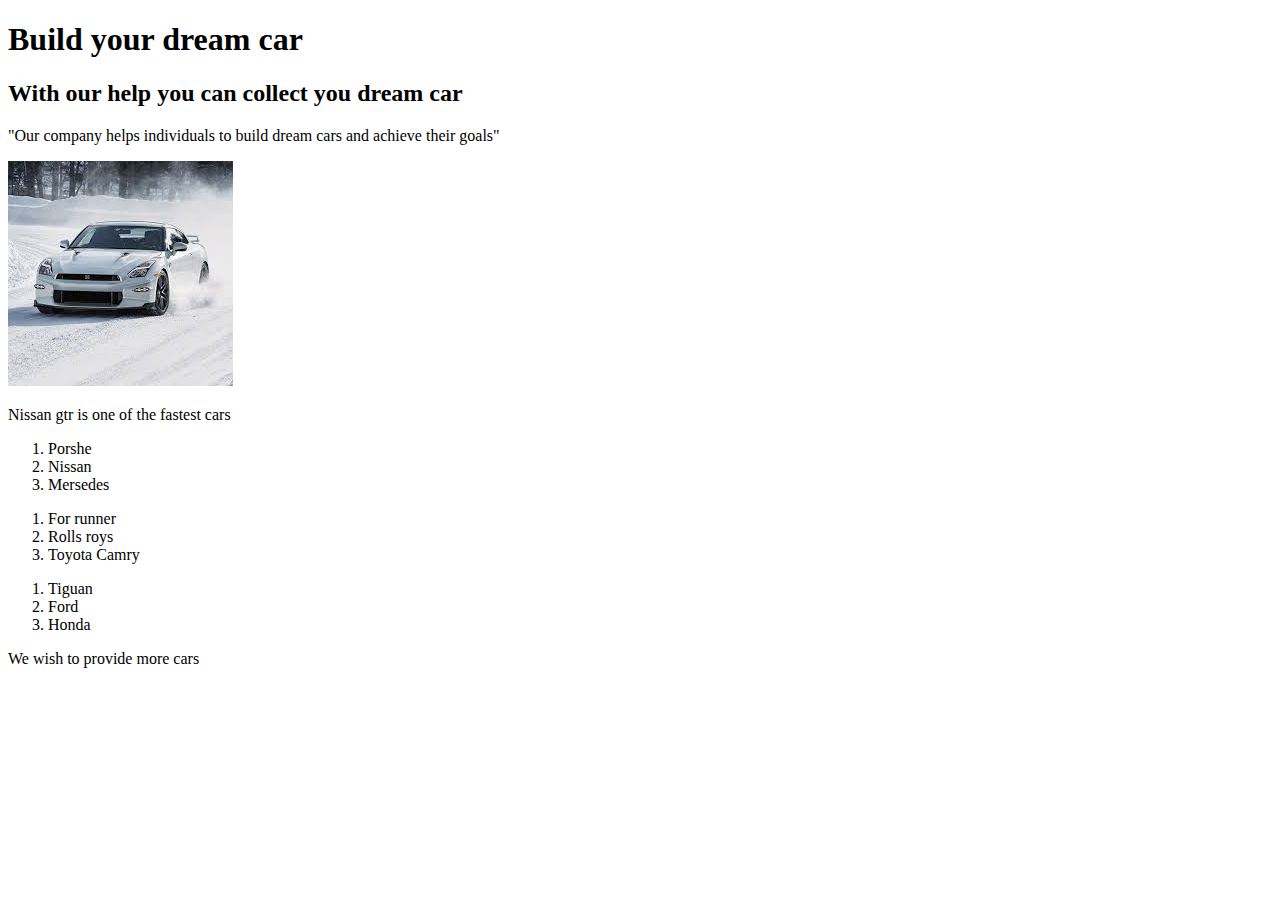
==== index.html @ 486cca05 "assignment 2 completed" ====
<!DOCTYPE html>
<html lang="en">

<head>
    <meta charset="UTF-8">
    <meta name="viewport" content="width=device-width, initial-scale=1.0">
    <title>My Personal Page</title>
</head>

<body>
    <div id="header">
        <h1>Build your dream car</h1>
    </div>

    <div id="title">
        <h2>With our help you can collect you dream car</h2>
        <p>"Our company helps individuals to build dream cars and achieve their goals"</p>
    </div>

    <div id="about">
        <img src="[data-uri]"
            , alt="Here is the image of Nissan Gtr" />
        <p>Nissan gtr is one of the fastest cars</p>
    </div>
    <div id="fav">
        <ol id="list1-">
            <li id="1">Porshe</li>
            <li id="2">Nissan</li>
            <li id="3">Mersedes</li>
        </ol>
        <ol id="list2-">
            <li id="1">For runner</li>
            <li id="2">Rolls roys</li>
            <li id="3">Toyota Camry</li>
        </ol>
        <ol id="list3">
            <li id="1">Tiguan</li>
            <li id="2">Ford</li>
            <li id="3">Honda</li>
        </ol>
    </div>

    <div id="wish">
        <p>We wish to provide more cars</p>
    </div>
</body>

</html>
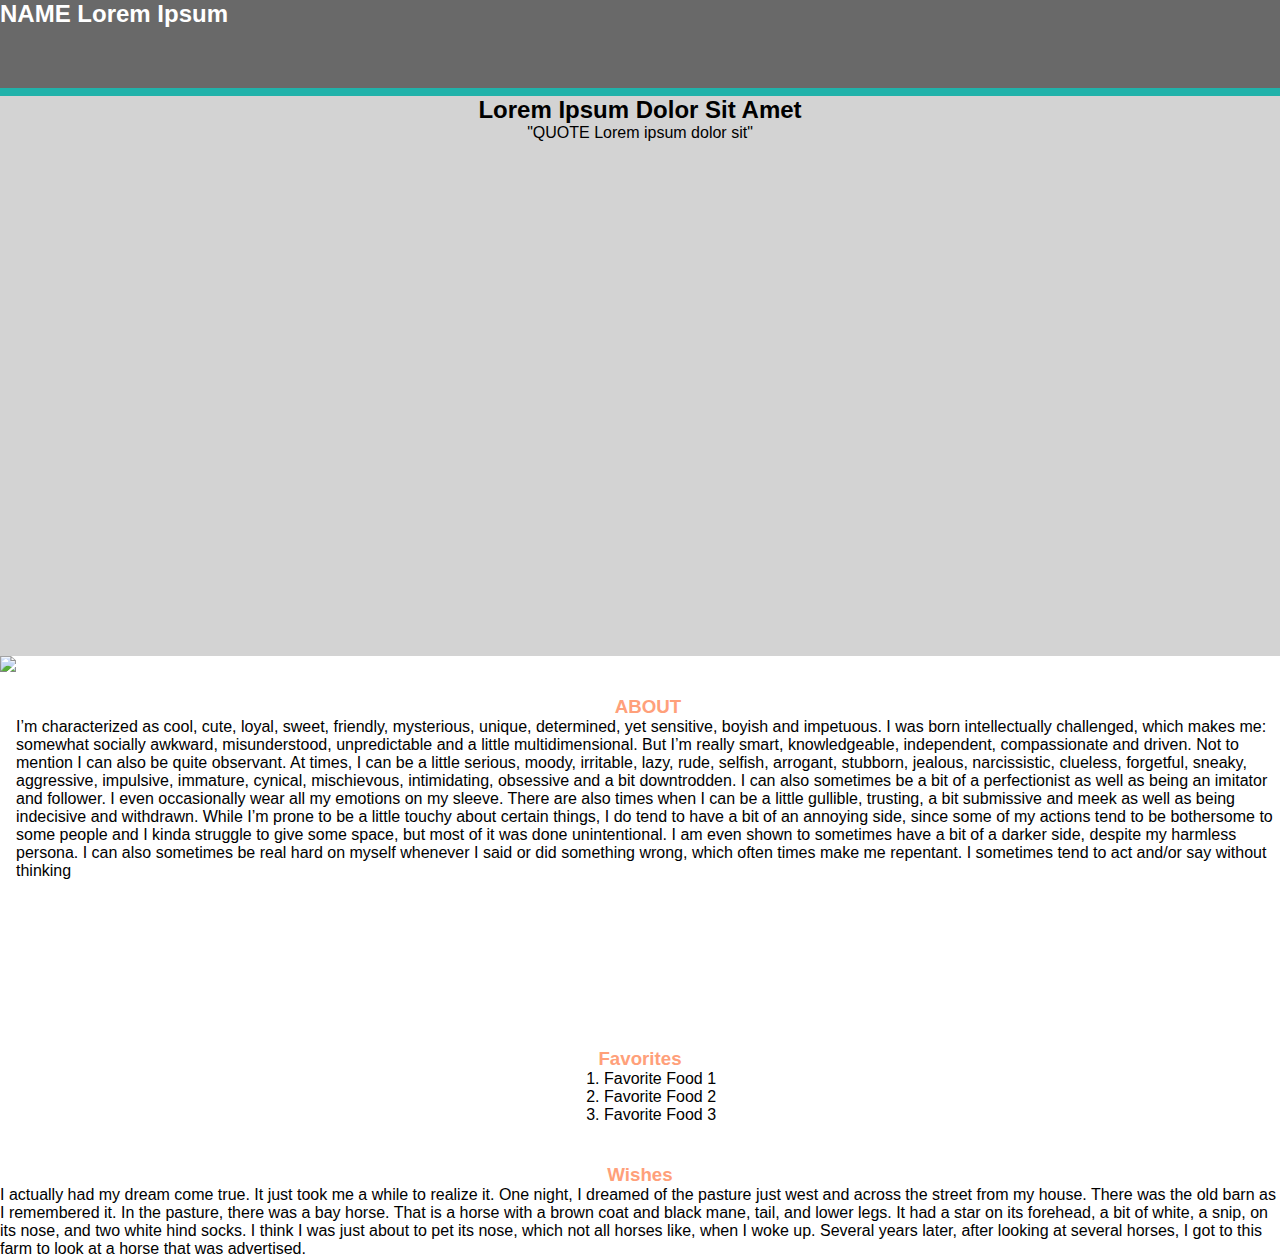
==== commit 1a4787e1: "assignment #3 completed" ====
--- a/index.html
+++ b/index.html
@@ -8,41 +8,71 @@
 </head>
 
 <body>
+
+    <head>
+        <link rel="stylesheet" href="style.css">
+    </head>
+
     <div id="header">
-        <h1>Build your dream car</h1>
+        <h1>NAME Lorem Ipsum</h1>
     </div>
 
     <div id="title">
-        <h2>With our help you can collect you dream car</h2>
-        <p>"Our company helps individuals to build dream cars and achieve their goals"</p>
+        <h2>Lorem Ipsum Dolor Sit Amet</h2>
+        <p>"QUOTE Lorem ipsum dolor sit"</p>
     </div>
 
     <div id="about">
-        <img src="[data-uri]"
-            , alt="Here is the image of Nissan Gtr" />
-        <p>Nissan gtr is one of the fastest cars</p>
+        <img
+            src="https://img-cdn.pixlr.com/image-generator/history/65bb506dcb310754719cf81f/ede935de-1138-4f66-8ed7-44bd16efc709/medium.webp">
+        <div>
+            <h3>ABOUT</h3>
+            <p>I’m characterized as cool, cute, loyal, sweet, friendly, mysterious, unique, determined, yet sensitive,
+                boyish and impetuous.
+
+                I was born intellectually challenged, which makes me: somewhat socially awkward, misunderstood,
+                unpredictable and a little multidimensional. But I’m really smart, knowledgeable, independent,
+                compassionate and driven. Not to mention I can also be quite observant.
+
+                At times, I can be a little serious, moody, irritable, lazy, rude, selfish, arrogant, stubborn, jealous,
+                narcissistic, clueless, forgetful, sneaky, aggressive, impulsive, immature, cynical, mischievous,
+                intimidating, obsessive and a bit downtrodden. I can also sometimes be a bit of a perfectionist as well
+                as being an imitator and follower. I even occasionally wear all my emotions on my sleeve. There are also
+                times when I can be a little gullible, trusting, a bit submissive and meek as well as being indecisive
+                and withdrawn. While I’m prone to be a little touchy about certain things, I do tend to have a bit of an
+                annoying side, since some of my actions tend to be bothersome to some people and I kinda struggle to
+                give some space, but most of it was done unintentional. I am even shown to sometimes have a bit of a
+                darker side, despite my harmless persona. I can also sometimes be real hard on myself whenever I said or
+                did something wrong, which often times make me repentant. I sometimes tend to act and/or say without
+                thinking</p>
+        </div>
     </div>
+
+    <h3>Favorites</h3>
     <div id="fav">
-        <ol id="list1-">
-            <li id="1">Porshe</li>
-            <li id="2">Nissan</li>
-            <li id="3">Mersedes</li>
+        <ol>
+            <li>Favorite Food 1</li>
+            <li>Favorite Food 2</li>
+            <li>Favorite Food 3</li>
         </ol>
-        <ol id="list2-">
-            <li id="1">For runner</li>
-            <li id="2">Rolls roys</li>
-            <li id="3">Toyota Camry</li>
-        </ol>
-        <ol id="list3">
-            <li id="1">Tiguan</li>
-            <li id="2">Ford</li>
-            <li id="3">Honda</li>
-        </ol>
+
     </div>
 
     <div id="wish">
-        <p>We wish to provide more cars</p>
+        <h3>Wishes</h3>
+        <p>I actually had my dream come true. It just took me a while to realize it.
+
+            One night, I dreamed of the pasture just west and across the street from my house. There was the old barn as
+            I remembered it. In the pasture, there was a bay horse. That is a horse with a brown coat and black mane,
+            tail, and lower legs. It had a star on its forehead, a bit of white, a snip, on its nose, and two white hind
+            socks. I think I was just about to pet its nose, which not all horses like, when I woke up.
+
+            Several years later, after looking at several horses, I got to this farm to look at a horse that was
+            advertised.
+
+        </p>
     </div>
+
 </body>
 
 </html>--- a/style.css
+++ b/style.css
@@ -0,0 +1,53 @@
+* {
+    margin: 0;
+}
+
+#header h1 {
+    font-size: 1.5rem;
+    color: white;
+}
+
+body {
+    font-family: Arial;
+}
+
+#title {
+    height: 35rem;
+    background-color: lightgray;
+    text-align: center;
+}
+
+#header {
+    background-color: dimgray;
+    border-bottom: .5rem solid lightseagreen;
+    height: 5.5rem;
+}
+
+#about {
+    display: flex;
+
+}
+
+h3 {
+    padding-top: 2.5rem;
+    color: LightSalmon;
+    display: flex;
+    justify-content: center;
+}
+
+#fav {
+    display: flex;
+    justify-content: space-evenly;
+}
+
+
+
+#about img {
+    height: 22rem;
+}
+
+
+#about h3 {
+    width: 10rem;
+    margin: 0 auto;
+}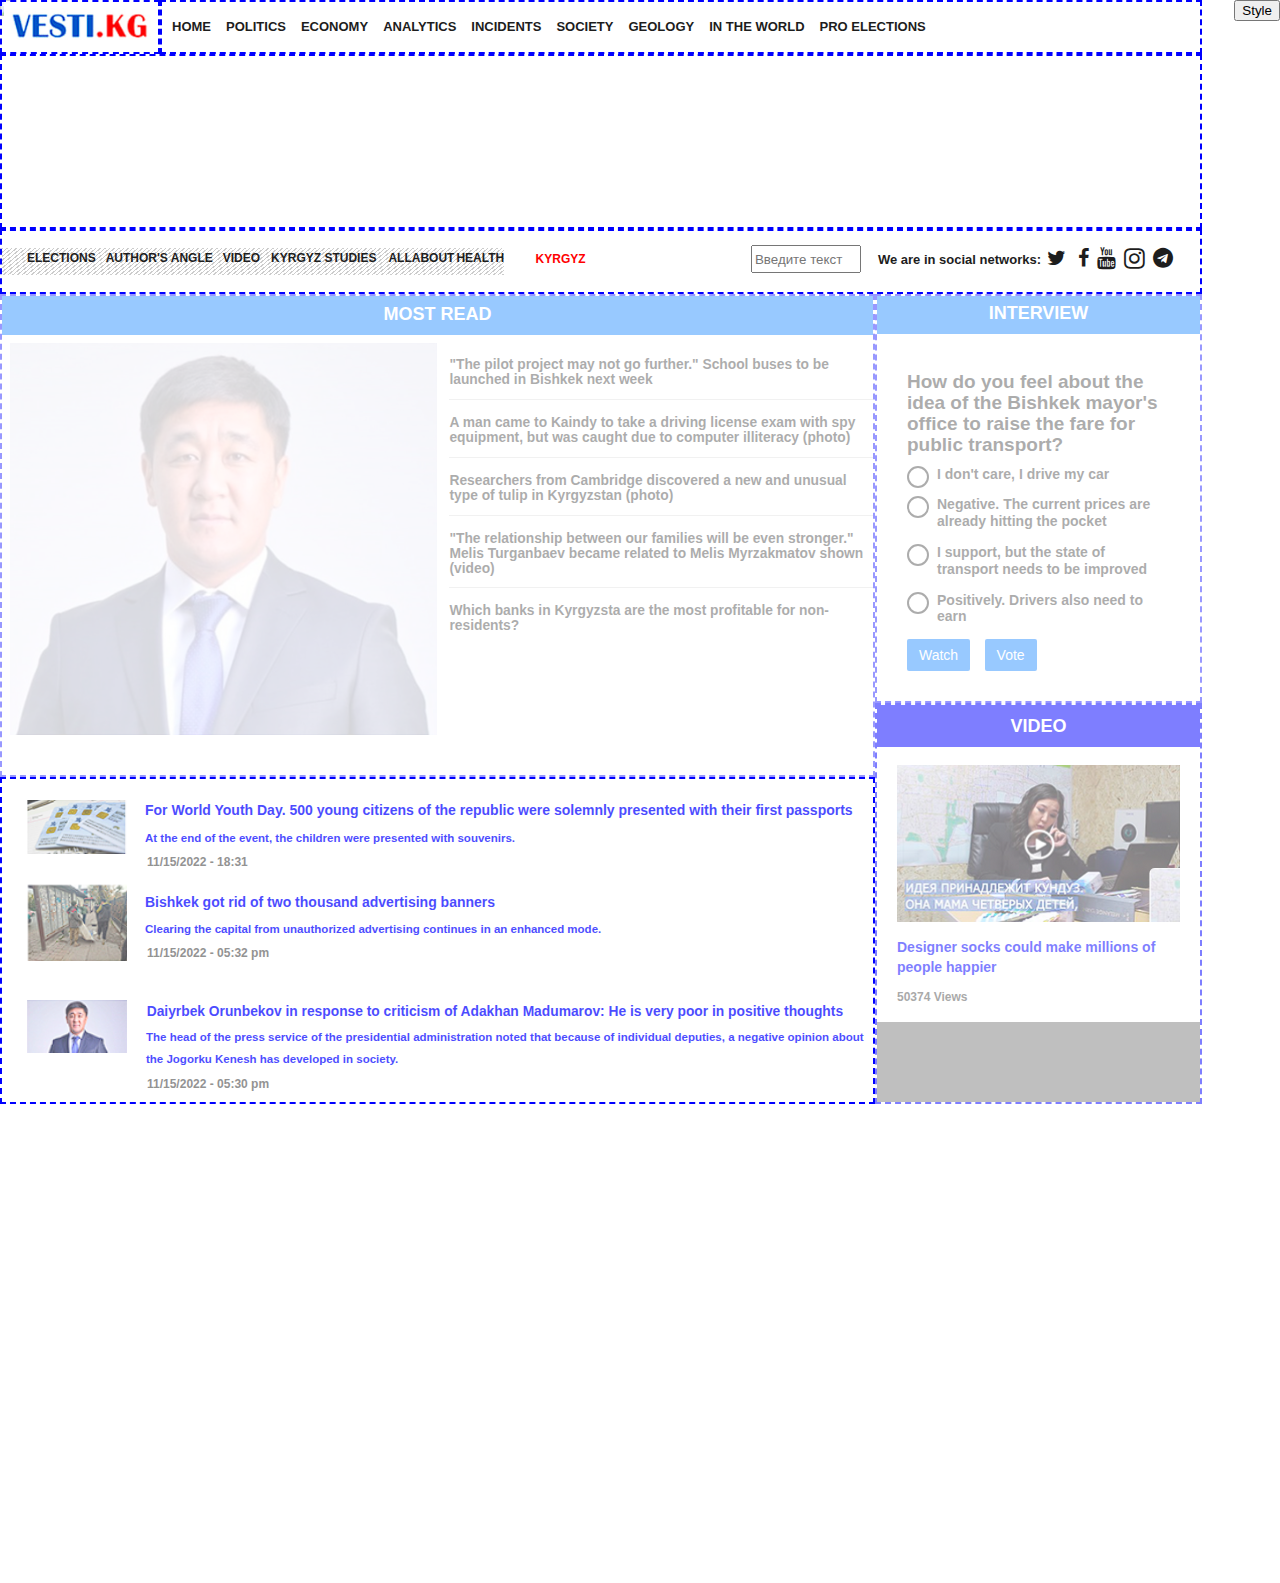
==== commit 6c4a75ba: "add" ====
--- a/index.html
+++ b/index.html
@@ -3,76 +3,184 @@
 
 <head>
     <meta charset="UTF-8">
+    <meta http-equiv="X-UA-Compatible" content="IE=edge">
     <meta name="viewport" content="width=device-width, initial-scale=1.0">
-    <title>My Personal Page</title>
+    <title>Assignment 10</title>
+    <link rel="stylesheet" href="style.css" class="style">
+    <link rel="stylesheet" href="https://cdnjs.cloudflare.com/ajax/libs/font-awesome/4.7.0/css/font-awesome.min.css">
 </head>
+<script>
+    function switchStyle() {
+        let style = document.querySelector('.style');
+        if (style.getAttribute('href') == 'grid4.css') {
+            style.setAttribute('href', 'grid2b.css');
+        } else {
+            style.setAttribute('href', 'grid4.css');
+        }
+    }
+</script>
 
 <body>
+    <img src='https://cdn.imgchest.com/files/j7mmcrer276.png' style='position: absolute; top:0; left:0;z-index:-1'>
+    <button onclick='switchStyle()' style='position: absolute; top:0; right:0;'>Style</button>
 
-    <head>
-        <link rel="stylesheet" href="style.css">
-    </head>
+    <div class="container">
+        <div class="box1">
+            <img src="logo.png" alt="Logo" width="153" height="50" />
+        </div>
+        <div class="box2"></div>
+        <div class="box3">
+            <nav>
+                <ul>
+                    <li class="li1">ELECTIONS</li>
+                    <li class="li2">AUTHOR'S ANGLE</li>
+                    <li class="li3">VIDEO</li>
+                    <li class="li4">KYRGYZ STUDIES</li>
+                    <li class="li5">ALL</li>
+                    <li class="li6">ABOUT</li>
+                    <li class="li7">HEALTH</li>
+                </ul>
+            </nav>
+            <span class="kyrgyz">KYRGYZ</span>
+            <div class="social-and-language">
+                <input type="text" placeholder="Введите текст" />
+                <span class="social">We are in social networks:</span>
+                <i class="fa fa-twitter"></i>
+                <i class="fa fa-facebook"></i>
+                <i class="fa fa-youtube"></i>
+                <i class="fa fa-instagram"></i>
+                <i class="fa fa-telegram"></i>
+            </div>
+        </div>
+        <div class="box4">
 
-    <div id="header">
-        <h1>NAME Lorem Ipsum</h1>
-    </div>
+            <div class="heading">
+                MOST READ
+            </div>
+            <div class="most-read-content" style="display: flex;">
+                <img src="person-image.png" alt="Man in suit" class="portrait"
+                    style="width: auto; opacity: 0.4; padding-top: 8px; padding-left: 8px; height: 400px" />
+                <ul class="news-list">
+                    <li class="l1">"The pilot project may not go further." School buses to be launched in Bishkek next
+                        week</li>
+                    <li class="l2">A man came to Kaindy to take a driving license exam with spy equipment, but was
+                        caught
+                        due to computer illiteracy (photo)
+                    </li>
+                    <li class="l3">Researchers from Cambridge discovered a new and unusual type of tulip in Kyrgyzstan
+                        (photo)</li>
+                    <li class="l4">"The relationship between our families will be even stronger." Melis Turganbaev
+                        became related to Melis Myrzakmatov shown (video)</li>
+                    <li class="l5">Which banks in Kyrgyzsta are the most profitable for non-residents?</li>
+                </ul>
+            </div>
+        </div>
 
-    <div id="title">
-        <h2>Lorem Ipsum Dolor Sit Amet</h2>
-        <p>"QUOTE Lorem ipsum dolor sit"</p>
-    </div>
+        <div class="box5">
+            <div class="video-header">VIDEO</div>
+            <div class="video-content">
+                <img src="./box7.png" class="video-content-image">
+                <div class="video-title">Designer socks could make millions of people happier</div>
+                <div class="video-views">50374 Views</div>
+            </div>
+            <div class="video-footer"></div>
+        </div>
+        <div class="box6">
+            <section>
+                <article class="article-1">
+                    <img src="./box6img1.png" alt="Children receiving their first passports" class="img-1">
+                    <div>
+                        <h2 class="h1-1">For World Youth Day. 500 young citizens of the republic were solemnly presented
+                            with their
+                            first passports</h2>
+                        <p class="p-1">At the end of the event, the children were presented with souvenirs.</p>
+                        <time datetime="2022-11-15T18:31" class="datetime-1">11/15/2022 - 18:31</time>
+                    </div>
+                </article>
 
-    <div id="about">
-        <img
-            src="https://img-cdn.pixlr.com/image-generator/history/65bb506dcb310754719cf81f/ede935de-1138-4f66-8ed7-44bd16efc709/medium.webp">
-        <div>
-            <h3>ABOUT</h3>
-            <p>I’m characterized as cool, cute, loyal, sweet, friendly, mysterious, unique, determined, yet sensitive,
-                boyish and impetuous.
+                <article class="article-2">
+                    <img src="./box6img2.png" alt="Workers removing advertising banners in Bishkek" class="img-2">
+                    <div>
+                        <h2 class="h2-2">Bishkek got rid of two thousand advertising banners</h2>
+                        <p class="p-2">Clearing the capital from unauthorized advertising continues in an enhanced mode.
+                        </p>
+                        <time datetime="2022-11-15T17:32" class="datetime-2">11/15/2022 - 05:32 pm</time>
+                    </div>
+                </article>
 
-                I was born intellectually challenged, which makes me: somewhat socially awkward, misunderstood,
-                unpredictable and a little multidimensional. But I’m really smart, knowledgeable, independent,
-                compassionate and driven. Not to mention I can also be quite observant.
+                <article class="article-3">
+                    <img src="./box6img3.png" alt="Portrait of Dairybek Orunbekov" class="img-3">
+                    <div>
+                        <h2 class="h2-3">Daiyrbek Orunbekov in response to criticism of Adakhan Madumarov: He is very
+                            poor in positive thoughts</h2>
+                        <p class="p-3">The head of the press service of the presidential administration noted that
+                            because of
+                            individual
+                            deputies, a negative opinion about the Jogorku Kenesh has developed in society.</p>
+                        <time datetime="2022-11-15T17:30" class="datetime-3">11/15/2022 - 05:30 pm</time>
+                    </div>
+                </article>
+            </section>
+        </div>
 
-                At times, I can be a little serious, moody, irritable, lazy, rude, selfish, arrogant, stubborn, jealous,
-                narcissistic, clueless, forgetful, sneaky, aggressive, impulsive, immature, cynical, mischievous,
-                intimidating, obsessive and a bit downtrodden. I can also sometimes be a bit of a perfectionist as well
-                as being an imitator and follower. I even occasionally wear all my emotions on my sleeve. There are also
-                times when I can be a little gullible, trusting, a bit submissive and meek as well as being indecisive
-                and withdrawn. While I’m prone to be a little touchy about certain things, I do tend to have a bit of an
-                annoying side, since some of my actions tend to be bothersome to some people and I kinda struggle to
-                give some space, but most of it was done unintentional. I am even shown to sometimes have a bit of a
-                darker side, despite my harmless persona. I can also sometimes be real hard on myself whenever I said or
-                did something wrong, which often times make me repentant. I sometimes tend to act and/or say without
-                thinking</p>
+        <div class="box7">
+            <ul>
+                <li class="list1">HOME</li>
+                <li class="list2">POLITICS</li>
+                <li class="list3">ECONOMY</li>
+                <li class="list4">ANALYTICS</li>
+                <li class="list5">INCIDENTS</li>
+                <li class="list6">SOCIETY</li>
+                <li class="list7">GEOLOGY</li>
+                <li class="list8">IN THE WORLD</li>
+                <li class="list9">PRO ELECTIONS</li>
+            </ul>
         </div>
-    </div>
+        <div class="box8">
+            <!-- Header row -->
+            <div class="interview-header">INTERVIEW</div>
 
-    <h3>Favorites</h3>
-    <div id="fav">
-        <ol>
-            <li>Favorite Food 1</li>
-            <li>Favorite Food 2</li>
-            <li>Favorite Food 3</li>
-        </ol>
+            <!-- Main content area -->
+            <div class="interview-content">
+                <h2>How do you feel about the idea of the Bishkek mayor's office to raise the fare for public transport?
+                </h2>
+
+                <!-- Radio button list -->
+                <form>
+                    <div class="custom-radio-option">
+                        <input type="radio" name="transport-opinion" id="radio1" />
+                        <label for="radio1">I don't care, I drive my car</label>
+                    </div>
+
+                    <div class="custom-radio-option">
+                        <input type="radio" name="transport-opinion" id="radio2" />
+                        <label for="radio2">
+                            Negative. The current prices are already hitting the pocket
+                        </label>
+                    </div>
+
+                    <div class="custom-radio-option">
+                        <input type="radio" name="transport-opinion" id="radio3" />
+                        <label for="radio3">
+                            I support, but the state of transport needs to be improved
+                        </label>
+                    </div>
+
+                    <div class="custom-radio-option">
+                        <input type="radio" name="transport-opinion" id="radio4" />
+                        <label for="radio4">Positively. Drivers also need to earn</label>
+                    </div>
+
+                    <div class="interview-buttons">
+                        <button type="button" class="btn-watch">Watch</button>
+                        <button type="button" class="btn-vote">Vote</button>
+                    </div>
+                </form>
+
+            </div>
+        </div>
 
     </div>
-
-    <div id="wish">
-        <h3>Wishes</h3>
-        <p>I actually had my dream come true. It just took me a while to realize it.
-
-            One night, I dreamed of the pasture just west and across the street from my house. There was the old barn as
-            I remembered it. In the pasture, there was a bay horse. That is a horse with a brown coat and black mane,
-            tail, and lower legs. It had a star on its forehead, a bit of white, a snip, on its nose, and two white hind
-            socks. I think I was just about to pet its nose, which not all horses like, when I woke up.
-
-            Several years later, after looking at several horses, I got to this farm to look at a horse that was
-            advertised.
-
-        </p>
-    </div>
-
 </body>
 
 </html>--- a/style.css
+++ b/style.css
@@ -1,53 +1,632 @@
 * {
     margin: 0;
-}
-
-#header h1 {
-    font-size: 1.5rem;
-    color: white;
+    box-sizing: border-box;
 }
 
 body {
-    font-family: Arial;
-}
-
-#title {
-    height: 35rem;
-    background-color: lightgray;
+    background-image: url(https://cdn.imgchest.com/files/6yxkcg98k7w.png);
+    background-repeat: no-repeat;
+    max-width: 1202px;
+    min-height: 1583px;
+    font-size: 2rem;
+    color: blue;
+    margin: 0;
+    padding: 0;
+}
+
+body>img {
+    opacity: 0.5;
+}
+
+/* Container Grid Layout */
+.container {
+    display: grid;
+    grid-template-rows: minmax(50px, auto) minmax(175px, auto) minmax(65px, auto) minmax(369px, auto) minmax(65px, auto) minmax(327px, auto);
+    grid-template-columns: minmax(50px, 160px) minmax(50px, 820px) minmax(50px, 327px);
+    grid-template-areas:
+        "one seven seven"
+        "two two two"
+        "three three three"
+        "four four eight"
+        "four four five"
+        "six six five";
+}
+
+.container>* {
+    border: 2px dashed blue;
+}
+
+/* Boxes */
+.box1 {
+    grid-area: one;
+    display: flex;
+    align-items: center;
+    justify-content: center;
+}
+
+.box2 {
+    grid-area: two;
+}
+
+.box3 {
+    grid-area: three;
+    display: flex;
+    align-items: center;
+    justify-content: space-between;
+    font-family: Arial, Helvetica, sans-serif;
+    font-weight: bold;
+}
+
+.box4 {
+    grid-area: four;
+    opacity: 0.4;
+    font-family: Arial, Helvetica, sans-serif;
+}
+
+.news-list {
+    list-style: none;
+    margin: 0;
+    font-weight: bold;
+    padding-left: 12px;
+    font-size: 13.8px;
+    color: #333;
+}
+
+.news-list li {
+    border-bottom: 1px solid #ddd;
+}
+
+.l1 {
+    margin-top: 22px;
+    padding-bottom: 12px;
+}
+
+.l2 {
+    margin-top: 15px;
+    padding-bottom: 12px;
+}
+
+.l3 {
+    margin-top: 15px;
+    padding-bottom: 12px;
+}
+
+.l4 {
+    margin-top: 15px;
+    padding-bottom: 11px;
+}
+
+.l5 {
+    margin-top: 15px;
+    padding-bottom: 12px;
+}
+
+.news-list li:last-child {
+    border-bottom: none;
+}
+
+
+.heading {
+    background-color: #007bff;
+    color: #fff;
+    font-weight: bold;
+    font-size: 18px;
+    justify-content: center;
+    padding-top: 8px;
+    padding-bottom: 10px;
+    display: flex;
+
+}
+
+
+.box5 {
+    grid-area: five;
+    opacity: 0.5;
+    font-family: Arial, Helvetica, sans-serif;
+    font-weight: bold;
+}
+
+
+.box7 {
+    grid-area: seven;
+    display: flex;
+    align-items: center;
+    justify-content: flex-start;
+}
+
+.box8 {
+    grid-area: eight;
+    opacity: 0.4;
+    font-family: Arial, Helvetica, sans-serif;
+    font-weight: bold;
+}
+
+.box8 {
+    grid-area: eight;
+    display: grid;
+    grid-template-rows: auto 1fr;
+    background-color: #fff;
+}
+
+.interview-header {
+    background-color: #007bff;
+    color: #fff;
+    font-weight: bold;
     text-align: center;
-}
-
-#header {
-    background-color: dimgray;
-    border-bottom: .5rem solid lightseagreen;
-    height: 5.5rem;
-}
-
-#about {
-    display: flex;
-
-}
-
-h3 {
-    padding-top: 2.5rem;
-    color: LightSalmon;
+    font-size: 18px;
+    padding-top: 7px;
+    padding-bottom: 10px;
+}
+
+.interview-content {
+    padding: 30px;
+    font-family: Arial, sans-serif;
+    font-size: 16px;
+    color: #333;
+}
+
+.interview-content h2 {
+    font-size: 19px;
+    line-height: 1.1;
+    padding-top: 8px;
+    margin-bottom: 10px;
+
+}
+
+.custom-radio-option {
+    position: relative;
+    /* so we can place the circle absolutely inside */
+    padding-left: 30px;
+    /* space for the custom circle */
+    margin-bottom: 14px;
+    /* spacing between radio options */
+    cursor: pointer;
+    /* entire line is clickable */
+    font-size: 14px;
+    /* adjust to match your design */
+    line-height: 1.2;
+    /* or exact px if you want pixel-perfect alignment */
+}
+
+/* Hide the real radio visually, but keep it accessible to screen readers */
+.custom-radio-option input[type="radio"] {
+    position: absolute;
+    opacity: 0;
+    pointer-events: none;
+}
+
+/* The custom outer circle */
+.custom-radio-option::before {
+    content: "";
+    display: block;
+    position: absolute;
+    left: 0;
+    top: 0;
+    /* adjust top offset if you need to nudge vertically */
+    width: 18px;
+    /* outer circle diameter */
+    height: 18px;
+    border: 2px solid #333;
+    /* outer circle color */
+    border-radius: 50%;
+    background-color: #fff;
+    /* inside color, or transparent if you prefer */
+}
+
+/* The custom “checked” fill circle */
+.custom-radio-option::after {
+    content: "";
+    display: block;
+    position: absolute;
+    left: 5px;
+    /* position inside the outer circle */
+    top: 5px;
+    width: 8px;
+    /* the filled dot’s diameter */
+    height: 8px;
+    border-radius: 50%;
+    background-color: #007bff;
+    /* the “checked” color */
+    opacity: 0;
+    /* hidden by default */
+    transition: opacity 0.2s;
+    /* fade in/out */
+}
+
+/* Show the filled circle when checked */
+.custom-radio-option input[type="radio"]:checked~label::after {
+    opacity: 1;
+}
+
+
+
+
+.interview-buttons .btn-watch,
+.interview-buttons .btn-vote {
+    background-color: #007bff;
+    color: #fff;
+    border: none;
+    padding: 8px 12px;
+    margin-right: 10px;
+    font-size: 14px;
+    cursor: pointer;
+    border-radius: 2px;
+    /* optional slight rounding */
+}
+
+.interview-buttons .btn-watch:hover,
+.interview-buttons .btn-vote:hover {
+    background-color: #0056b3;
+    /* darker blue on hover */
+}
+
+
+/* Top Navigation (box3) */
+.box3 nav ul {
+    display: flex;
+    list-style: none;
+    flex-wrap: wrap;
+    font-size: 12px;
+    margin: 0;
+    padding-left: 25px;
+    padding-bottom: 7px;
+    line-height: 1.7;
+    font-family: Arial, Helvetica, sans-serif;
+    font-weight: bold;
+}
+
+.li2,
+.li3,
+.li4,
+.li5 {
+    padding-left: 10px;
+}
+
+.li4 {
+    padding-left: 11px;
+}
+
+.li5 {
+    padding-left: 12px;
+}
+
+.li7 {
+    padding-left: 2px;
+}
+
+/* Kyrgyz label in box3 */
+.box3 .kyrgyz {
+    font-size: 12px;
+    padding-bottom: 5px;
+    margin-right: 50px;
+    padding-right: 34px;
+    color: red;
+}
+
+/* Social and language section in box3 */
+.box3 .social-and-language {
+    font-size: 13px;
+    font-weight: bold;
+    font-family: Arial, Helvetica, sans-serif;
+    padding-right: 27px;
+    display: flex;
+    align-items: center;
+}
+
+/* Input field styling */
+.social-and-language input {
+    width: 110px;
+    height: 28px;
+    margin-bottom: 5px;
+    margin-left: 50px;
+    margin-right: 17px;
+}
+
+.social-and-language span {
+
+    margin-bottom: 5px;
+
+    padding-right: 4px;
+}
+
+/* "We are in social networks:" label */
+.social-and-language .social {
+    font-size: 13px;
+    margin-right: 2px;
+}
+
+/* Icon styling  */
+
+/* Adjusting specific icon sizes as previously done inline */
+.social-and-language i.fa.fa-twitter {
+    font-size: 20px;
+    margin-right: 12px;
+    margin-bottom: 8px;
+}
+
+.social-and-language i.fa.fa-facebook {
+    font-size: 20px;
+    margin-right: 8px;
+    margin-bottom: 8px;
+}
+
+.social-and-language i.fa.fa-youtube {
+    font-size: 22px;
+    margin-right: 8px;
+    margin-bottom: 8px;
+}
+
+.social-and-language i.fa.fa-instagram {
+    font-size: 24px;
+    margin-right: 8px;
+    margin-bottom: 8px;
+}
+
+.social-and-language i.fa.fa-telegram {
+    font-size: 20px;
+    margin-right: 0;
+    margin-bottom: 7px;
+}
+
+
+
+.video-header {
+    background-color: blue;
+    /* Blue background */
+    color: #fff;
+    /* White text */
+    text-align: center;
+    font-size: 18px;
+    font-weight: bold;
     display: flex;
     justify-content: center;
-}
-
-#fav {
-    display: flex;
-    justify-content: space-evenly;
-}
-
-
-
-#about img {
-    height: 22rem;
-}
-
-
-#about h3 {
-    width: 10rem;
-    margin: 0 auto;
+    align-items: center;
+    padding-bottom: 10px;
+    padding-top: 11px;
+
+}
+
+.video-footer {
+    background-color: gray;
+    height: 80px;
+    /* Blue background */
+    color: #fff;
+}
+
+.video-content {
+    padding: 18px 20px;
+}
+
+.video-content .video-content-image {
+    width: 100%;
+    height: auto;
+    display: block;
+}
+
+.video-title {
+    margin-top: 15px;
+    padding-bottom: 13px;
+    font-size: 14px;
+    line-height: 20px;
+    font-weight: bold;
+    color: blue;
+}
+
+.video-views {
+    font-size: 12px;
+    color: #555;
+    margin-top: 0px;
+}
+
+
+/* Box7 ul (bottom navigation) */
+.box7 ul {
+    display: flex;
+    list-style: none;
+    flex-wrap: wrap;
+    font-size: 13px;
+    gap: 10px;
+    margin: 0;
+    padding-left: 10px;
+    line-height: 2;
+    font-family: Arial, Helvetica, sans-serif;
+    font-weight: bold;
+}
+
+.list2 {
+    padding-left: 5px;
+}
+
+.list3 {
+    padding-left: 5px;
+}
+
+.list4 {
+    padding-left: 5px;
+}
+
+.list5 {
+    padding-left: 5px;
+}
+
+.list6 {
+    padding-left: 5px;
+}
+
+.list7 {
+    padding-left: 5px;
+}
+
+.list8 {
+    padding-left: 5px;
+}
+
+.list9 {
+    padding-left: 5px;
+}
+
+.box7 ul li {
+    color: #1d1d1d;
+}
+
+.box3 ul {
+    background: repeating-linear-gradient(140deg,
+            #ccc,
+            #ccc 1px,
+            #fff 1px,
+            #fff 3px);
+}
+
+.box3 {
+    color: #1d1d1d;
+}
+
+.box6 section {
+    display: flex;
+    flex-direction: column;
+    opacity: 0.7;
+    font-family: Arial, Helvetica, sans-serif;
+    font-weight: bold;
+}
+
+.box6 {
+    grid-area: six;
+}
+
+
+.box6 .article-1 {
+    line-height: 2.1;
+    font-size: 8px;
+    display: flex;
+    gap: 15px;
+    align-items: center;
+    background-color: #fff;
+    padding-left: 25px;
+}
+
+.box6 .article-1 .img-1 {
+    width: 100px;
+    height: auto;
+    flex-shrink: 0;
+}
+
+.box6 .article-1 div {
+    flex: 1;
+}
+
+.box6 .article-1 .h1-1 {
+    font-size: 14px;
+    margin-top: 17px;
+    padding-left: 3px;
+}
+
+.box6 .article-1 .p-1 {
+    padding-left: 3px;
+    font-size: 11.5px;
+}
+
+.box6 .article-1 .datetime-1 {
+    font-size: 12px;
+    padding-left: 5px;
+    margin-top: 10px;
+    color: #666;
+}
+
+/* divide */
+.box6 .article-2 {
+    line-height: 2.1;
+    font-size: 8px;
+    display: flex;
+    gap: 15px;
+    align-items: center;
+    background-color: #fff;
+    padding-left: 25px;
+
+}
+
+.box6 .article-2 .img-2 {
+    width: 100px;
+    height: auto;
+    flex-shrink: 0;
+    padding-top: 4px;
+}
+
+.box6 .article-2 div {
+    flex: 1;
+}
+
+.box6 .article-2 .h2-2 {
+    font-size: 14px;
+    margin-top: 13px;
+    padding-left: 3px;
+
+}
+
+.box6 .article-2 .p-2 {
+    padding-left: 3px;
+    font-size: 11.5px;
+}
+
+.box6 .article-2 .datetime-2 {
+    font-size: 12px;
+    padding-left: 5px;
+    margin-top: 10px;
+    color: #666;
+}
+
+/* divide */
+.box6 .article-3 {
+    line-height: 2.2;
+    font-size: 8px;
+    display: flex;
+    gap: 15px;
+    align-items: center;
+    background-color: #fff;
+    padding-left: 25px;
+}
+
+.box6 .article-3 .img-3 {
+    width: 100px;
+    height: auto;
+    flex-shrink: 0;
+    margin-top: -10px;
+}
+
+.box6 .article-3 div {
+    flex: 1;
+}
+
+.box6 .article-3 .h2-3 {
+    font-size: 13.8px;
+    margin-top: 30px;
+    padding-left: 4.7px;
+    /* line-height: 1.9; */
+}
+
+.box6 .article-3 .p-3 {
+    padding-left: 4px;
+    font-size: 11.5px;
+    line-height: 1.9;
+}
+
+.box6 .article-3 .datetime-3 {
+    font-size: 12px;
+    padding-left: 5px;
+    margin-top: 10px;
+    color: #666;
+}
+
+@media (max-width: 500px) {
+    .container {
+        grid-template-columns: 100%;
+        grid-template-areas:
+            "one"
+            "seven"
+            "two"
+            "three"
+            "four"
+            "five"
+            "six"
+            "eight";
+    }
 }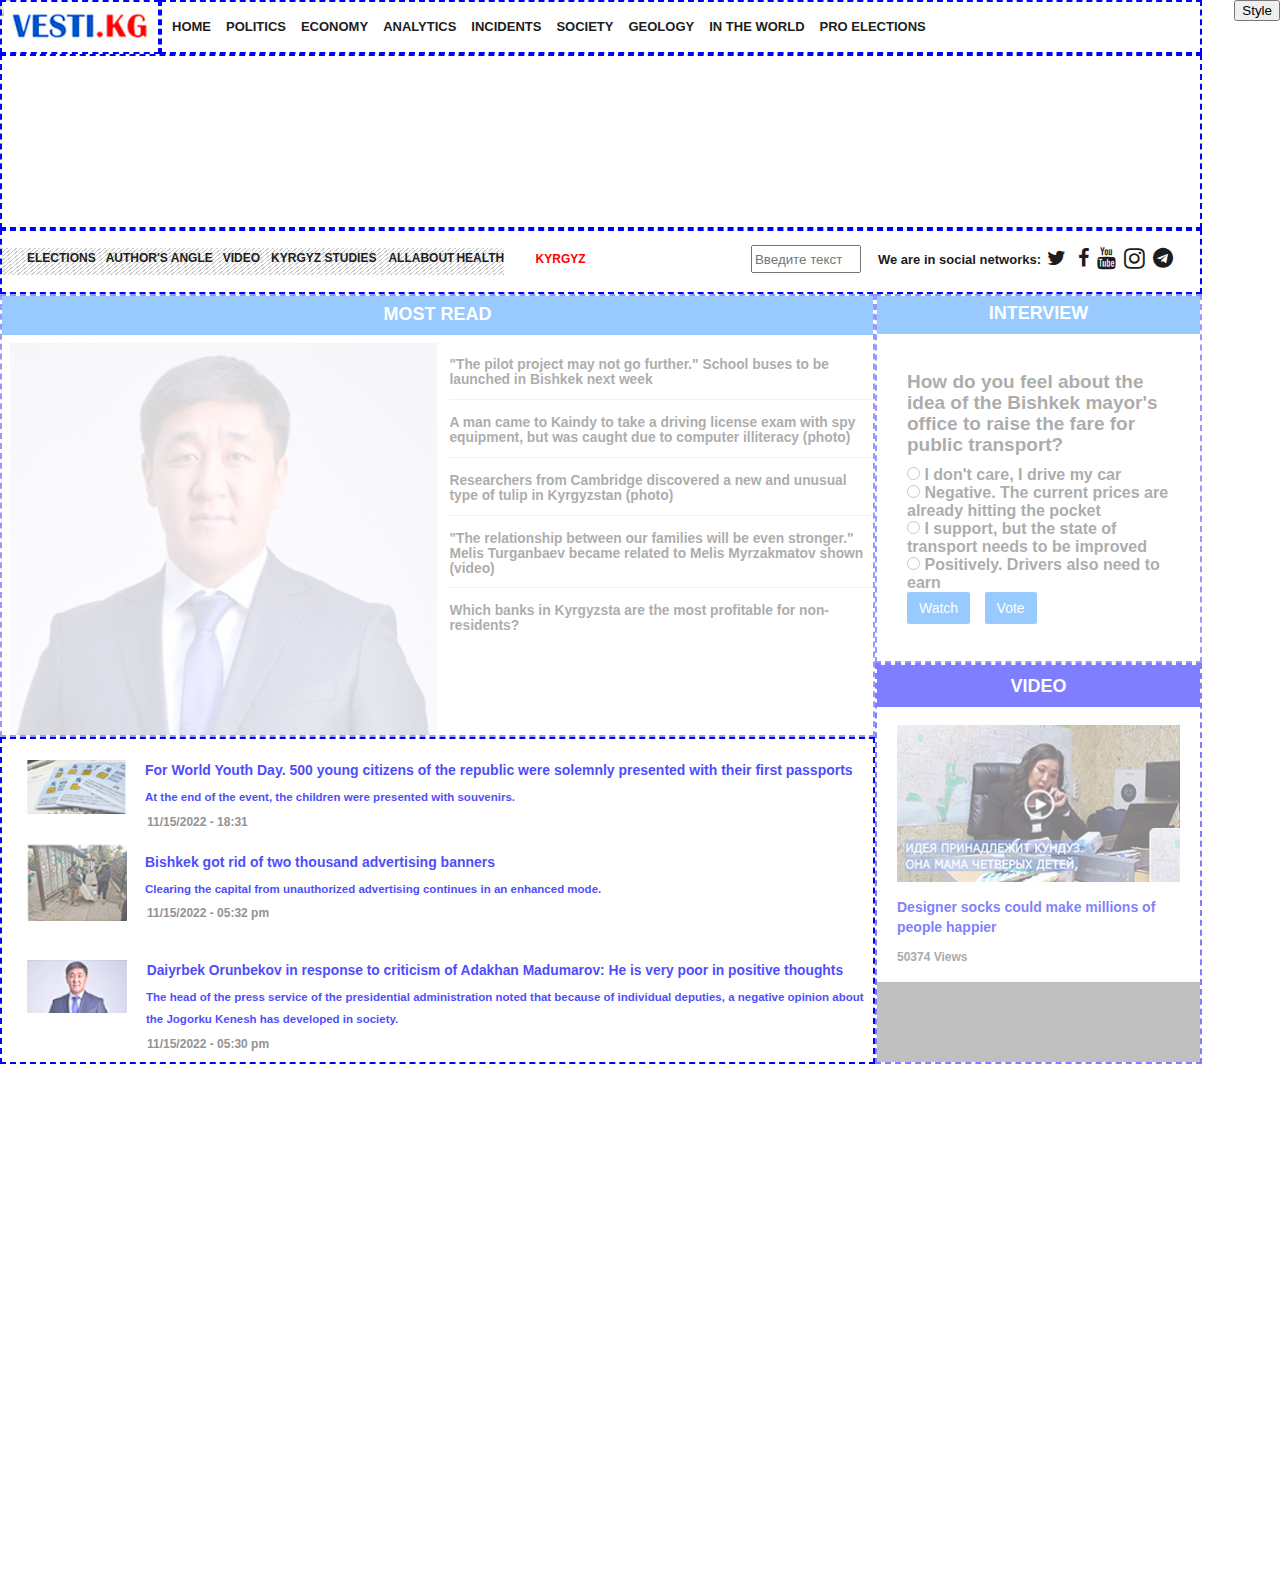
==== commit 360d10b3: "add" ====
--- a/index.html
+++ b/index.html
@@ -6,19 +6,10 @@
     <meta http-equiv="X-UA-Compatible" content="IE=edge">
     <meta name="viewport" content="width=device-width, initial-scale=1.0">
     <title>Assignment 10</title>
-    <link rel="stylesheet" href="style.css" class="style">
+    <link rel="stylesheet" href="styleFinal.css" class="style">
     <link rel="stylesheet" href="https://cdnjs.cloudflare.com/ajax/libs/font-awesome/4.7.0/css/font-awesome.min.css">
 </head>
-<script>
-    function switchStyle() {
-        let style = document.querySelector('.style');
-        if (style.getAttribute('href') == 'grid4.css') {
-            style.setAttribute('href', 'grid2b.css');
-        } else {
-            style.setAttribute('href', 'grid4.css');
-        }
-    }
-</script>
+
 
 <body>
     <img src='https://cdn.imgchest.com/files/j7mmcrer276.png' style='position: absolute; top:0; left:0;z-index:-1'>
--- a/styleFinal.css
+++ b/styleFinal.css
@@ -0,0 +1,572 @@
+* {
+    margin: 0;
+    box-sizing: border-box;
+}
+
+body {
+    background-image: url(https://cdn.imgchest.com/files/6yxkcg98k7w.png);
+    background-repeat: no-repeat;
+    max-width: 1202px;
+    min-height: 1583px;
+    font-size: 2rem;
+    color: blue;
+    margin: 0;
+    padding: 0;
+}
+
+body>img {
+    opacity: 0.5;
+}
+
+/* Container Grid Layout */
+.container {
+    display: grid;
+    grid-template-rows: minmax(50px, auto) minmax(175px, auto) minmax(65px, auto) minmax(369px, auto) minmax(65px, auto) minmax(327px, auto);
+    grid-template-columns: minmax(50px, 160px) minmax(50px, 820px) minmax(50px, 327px);
+    grid-template-areas:
+        "one seven seven"
+        "two two two"
+        "three three three"
+        "four four eight"
+        "four four five"
+        "six six five";
+}
+
+.container>* {
+    border: 2px dashed blue;
+}
+
+/* Boxes */
+.box1 {
+    grid-area: one;
+    display: flex;
+    align-items: center;
+    justify-content: center;
+}
+
+.box2 {
+    grid-area: two;
+}
+
+.box3 {
+    grid-area: three;
+    display: flex;
+    align-items: center;
+    justify-content: space-between;
+    font-family: Arial, Helvetica, sans-serif;
+    font-weight: bold;
+}
+
+.box4 {
+    grid-area: four;
+    opacity: 0.4;
+    font-family: Arial, Helvetica, sans-serif;
+}
+
+.news-list {
+    list-style: none;
+    margin: 0;
+    font-weight: bold;
+    padding-left: 12px;
+    font-size: 13.8px;
+    color: #333;
+}
+
+.news-list li {
+    border-bottom: 1px solid #ddd;
+}
+
+.l1 {
+    margin-top: 22px;
+    padding-bottom: 12px;
+}
+
+.l2 {
+    margin-top: 15px;
+    padding-bottom: 12px;
+}
+
+.l3 {
+    margin-top: 15px;
+    padding-bottom: 12px;
+}
+
+.l4 {
+    margin-top: 15px;
+    padding-bottom: 11px;
+}
+
+.l5 {
+    margin-top: 15px;
+    padding-bottom: 12px;
+}
+
+.news-list li:last-child {
+    border-bottom: none;
+}
+
+
+.heading {
+    background-color: #007bff;
+    color: #fff;
+    font-weight: bold;
+    font-size: 18px;
+    justify-content: center;
+    padding-top: 8px;
+    padding-bottom: 10px;
+    display: flex;
+
+}
+
+
+.box5 {
+    grid-area: five;
+    opacity: 0.5;
+    font-family: Arial, Helvetica, sans-serif;
+    font-weight: bold;
+}
+
+
+.box7 {
+    grid-area: seven;
+    display: flex;
+    align-items: center;
+    justify-content: flex-start;
+}
+
+.box8 {
+    grid-area: eight;
+    opacity: 0.4;
+    font-family: Arial, Helvetica, sans-serif;
+    font-weight: bold;
+}
+
+.box8 {
+    grid-area: eight;
+    display: grid;
+    grid-template-rows: auto 1fr;
+    background-color: #fff;
+}
+
+.interview-header {
+    background-color: #007bff;
+    color: #fff;
+    font-weight: bold;
+    text-align: center;
+    font-size: 18px;
+    padding-top: 7px;
+    padding-bottom: 10px;
+}
+
+.interview-content {
+    padding: 30px;
+    font-family: Arial, sans-serif;
+    font-size: 16px;
+    color: #333;
+}
+
+.interview-content h2 {
+    font-size: 19px;
+    line-height: 1.1;
+    padding-top: 8px;
+    margin-bottom: 10px;
+
+}
+
+
+
+/* Hide the real radio visually, but keep it accessible to screen readers */
+
+
+
+
+
+.interview-buttons .btn-watch,
+.interview-buttons .btn-vote {
+    background-color: #007bff;
+    color: #fff;
+    border: none;
+    padding: 8px 12px;
+    margin-right: 10px;
+    font-size: 14px;
+    cursor: pointer;
+    border-radius: 2px;
+    /* optional slight rounding */
+}
+
+.interview-buttons .btn-watch:hover,
+.interview-buttons .btn-vote:hover {
+    background-color: #0056b3;
+    /* darker blue on hover */
+}
+
+
+/* Top Navigation (box3) */
+.box3 nav ul {
+    display: flex;
+    list-style: none;
+    flex-wrap: wrap;
+    font-size: 12px;
+    margin: 0;
+    padding-left: 25px;
+    padding-bottom: 7px;
+    line-height: 1.7;
+    font-family: Arial, Helvetica, sans-serif;
+    font-weight: bold;
+}
+
+.li2,
+.li3,
+.li4,
+.li5 {
+    padding-left: 10px;
+}
+
+.li4 {
+    padding-left: 11px;
+}
+
+.li5 {
+    padding-left: 12px;
+}
+
+.li7 {
+    padding-left: 2px;
+}
+
+/* Kyrgyz label in box3 */
+.box3 .kyrgyz {
+    font-size: 12px;
+    padding-bottom: 5px;
+    margin-right: 50px;
+    padding-right: 34px;
+    color: red;
+}
+
+/* Social and language section in box3 */
+.box3 .social-and-language {
+    font-size: 13px;
+    font-weight: bold;
+    font-family: Arial, Helvetica, sans-serif;
+    padding-right: 27px;
+    display: flex;
+    align-items: center;
+}
+
+/* Input field styling */
+.social-and-language input {
+    width: 110px;
+    height: 28px;
+    margin-bottom: 5px;
+    margin-left: 50px;
+    margin-right: 17px;
+}
+
+.social-and-language span {
+
+    margin-bottom: 5px;
+
+    padding-right: 4px;
+}
+
+/* "We are in social networks:" label */
+.social-and-language .social {
+    font-size: 13px;
+    margin-right: 2px;
+}
+
+/* Icon styling  */
+
+/* Adjusting specific icon sizes as previously done inline */
+.social-and-language i.fa.fa-twitter {
+    font-size: 20px;
+    margin-right: 12px;
+    margin-bottom: 8px;
+}
+
+.social-and-language i.fa.fa-facebook {
+    font-size: 20px;
+    margin-right: 8px;
+    margin-bottom: 8px;
+}
+
+.social-and-language i.fa.fa-youtube {
+    font-size: 22px;
+    margin-right: 8px;
+    margin-bottom: 8px;
+}
+
+.social-and-language i.fa.fa-instagram {
+    font-size: 24px;
+    margin-right: 8px;
+    margin-bottom: 8px;
+}
+
+.social-and-language i.fa.fa-telegram {
+    font-size: 20px;
+    margin-right: 0;
+    margin-bottom: 7px;
+}
+
+
+
+.video-header {
+    background-color: blue;
+    /* Blue background */
+    color: #fff;
+    /* White text */
+    text-align: center;
+    font-size: 18px;
+    font-weight: bold;
+    display: flex;
+    justify-content: center;
+    align-items: center;
+    padding-bottom: 10px;
+    padding-top: 11px;
+
+}
+
+.video-footer {
+    background-color: gray;
+    height: 80px;
+    /* Blue background */
+    color: #fff;
+}
+
+.video-content {
+    padding: 18px 20px;
+}
+
+.video-content .video-content-image {
+    width: 100%;
+    height: auto;
+    display: block;
+}
+
+.video-title {
+    margin-top: 15px;
+    padding-bottom: 13px;
+    font-size: 14px;
+    line-height: 20px;
+    font-weight: bold;
+    color: blue;
+}
+
+.video-views {
+    font-size: 12px;
+    color: #555;
+    margin-top: 0px;
+}
+
+
+/* Box7 ul (bottom navigation) */
+.box7 ul {
+    display: flex;
+    list-style: none;
+    flex-wrap: wrap;
+    font-size: 13px;
+    gap: 10px;
+    margin: 0;
+    padding-left: 10px;
+    line-height: 2;
+    font-family: Arial, Helvetica, sans-serif;
+    font-weight: bold;
+}
+
+.list2 {
+    padding-left: 5px;
+}
+
+.list3 {
+    padding-left: 5px;
+}
+
+.list4 {
+    padding-left: 5px;
+}
+
+.list5 {
+    padding-left: 5px;
+}
+
+.list6 {
+    padding-left: 5px;
+}
+
+.list7 {
+    padding-left: 5px;
+}
+
+.list8 {
+    padding-left: 5px;
+}
+
+.list9 {
+    padding-left: 5px;
+}
+
+.box7 ul li {
+    color: #1d1d1d;
+}
+
+.box3 ul {
+    background: repeating-linear-gradient(140deg,
+            #ccc,
+            #ccc 1px,
+            #fff 1px,
+            #fff 3px);
+}
+
+.box3 {
+    color: #1d1d1d;
+}
+
+.box6 section {
+    display: flex;
+    flex-direction: column;
+    opacity: 0.7;
+    font-family: Arial, Helvetica, sans-serif;
+    font-weight: bold;
+}
+
+.box6 {
+    grid-area: six;
+}
+
+
+.box6 .article-1 {
+    line-height: 2.1;
+    font-size: 8px;
+    display: flex;
+    gap: 15px;
+    align-items: center;
+    background-color: #fff;
+    padding-left: 25px;
+}
+
+.box6 .article-1 .img-1 {
+    width: 100px;
+    height: auto;
+    flex-shrink: 0;
+}
+
+.box6 .article-1 div {
+    flex: 1;
+}
+
+.box6 .article-1 .h1-1 {
+    font-size: 14px;
+    margin-top: 17px;
+    padding-left: 3px;
+}
+
+.box6 .article-1 .p-1 {
+    padding-left: 3px;
+    font-size: 11.5px;
+}
+
+.box6 .article-1 .datetime-1 {
+    font-size: 12px;
+    padding-left: 5px;
+    margin-top: 10px;
+    color: #666;
+}
+
+/* divide */
+.box6 .article-2 {
+    line-height: 2.1;
+    font-size: 8px;
+    display: flex;
+    gap: 15px;
+    align-items: center;
+    background-color: #fff;
+    padding-left: 25px;
+
+}
+
+.box6 .article-2 .img-2 {
+    width: 100px;
+    height: auto;
+    flex-shrink: 0;
+    padding-top: 4px;
+}
+
+.box6 .article-2 div {
+    flex: 1;
+}
+
+.box6 .article-2 .h2-2 {
+    font-size: 14px;
+    margin-top: 13px;
+    padding-left: 3px;
+
+}
+
+.box6 .article-2 .p-2 {
+    padding-left: 3px;
+    font-size: 11.5px;
+}
+
+.box6 .article-2 .datetime-2 {
+    font-size: 12px;
+    padding-left: 5px;
+    margin-top: 10px;
+    color: #666;
+}
+
+/* divide */
+.box6 .article-3 {
+    line-height: 2.2;
+    font-size: 8px;
+    display: flex;
+    gap: 15px;
+    align-items: center;
+    background-color: #fff;
+    padding-left: 25px;
+}
+
+.box6 .article-3 .img-3 {
+    width: 100px;
+    height: auto;
+    flex-shrink: 0;
+    margin-top: -10px;
+}
+
+.box6 .article-3 div {
+    flex: 1;
+}
+
+.box6 .article-3 .h2-3 {
+    font-size: 13.8px;
+    margin-top: 30px;
+    padding-left: 4.7px;
+    /* line-height: 1.9; */
+}
+
+.box6 .article-3 .p-3 {
+    padding-left: 4px;
+    font-size: 11.5px;
+    line-height: 1.9;
+}
+
+.box6 .article-3 .datetime-3 {
+    font-size: 12px;
+    padding-left: 5px;
+    margin-top: 10px;
+    color: #666;
+}
+
+@media (max-width: 500px) {
+    .container {
+        grid-template-columns: 100%;
+        grid-template-areas:
+            "one"
+            "seven"
+            "two"
+            "three"
+            "four"
+            "five"
+            "six"
+            "eight";
+    }
+}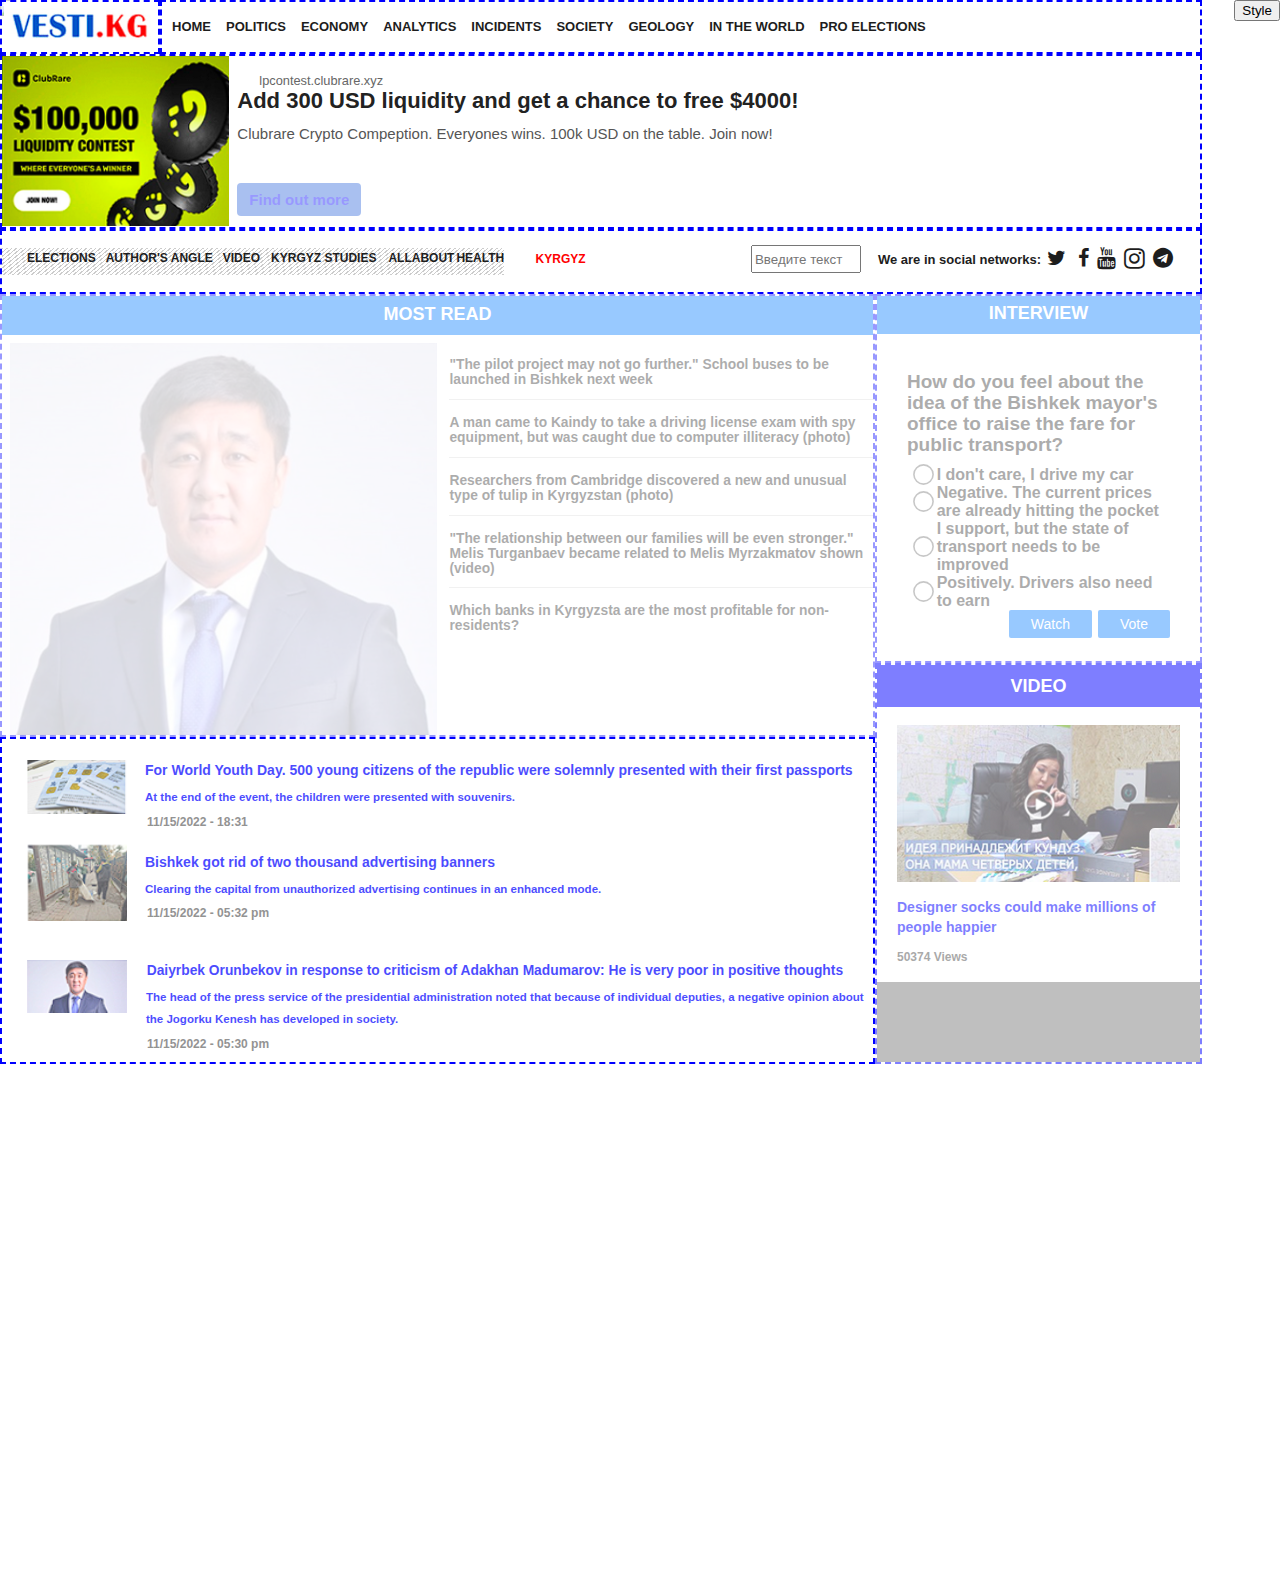
==== commit 4dfa6c28: "1part is finished" ====
--- a/index.html
+++ b/index.html
@@ -19,7 +19,18 @@
         <div class="box1">
             <img src="logo.png" alt="Logo" width="153" height="50" />
         </div>
-        <div class="box2"></div>
+        <div class="box2">
+            <img src="./advertising.png" alt="ClubRare Liquidity Contest" class="advertising" />
+            <div class="box2-right">
+                <a href="#" class="url">lpcontest.clubrare.xyz</a>
+                <h2>Add 300 USD liquidity and get a chance to free $4000!</h2>
+                <p>
+                    Clubrare Crypto Compeption. Everyones wins.
+                    100k USD on the table. Join now!
+                </p>
+                <a href="#" class="cta-btn">Find out more</a>
+            </div>
+        </div>
         <div class="box3">
             <nav>
                 <ul>
@@ -128,24 +139,20 @@
             </ul>
         </div>
         <div class="box8">
-            <!-- Header row -->
             <div class="interview-header">INTERVIEW</div>
-
-            <!-- Main content area -->
             <div class="interview-content">
                 <h2>How do you feel about the idea of the Bishkek mayor's office to raise the fare for public transport?
                 </h2>
 
-                <!-- Radio button list -->
                 <form>
                     <div class="custom-radio-option">
-                        <input type="radio" name="transport-opinion" id="radio1" />
-                        <label for="radio1">I don't care, I drive my car</label>
+                        <input type="radio" name="transport-opinion" class="radio-1" />
+                        <label class="label-1">I don't care, I drive my car</label>
                     </div>
 
                     <div class="custom-radio-option">
-                        <input type="radio" name="transport-opinion" id="radio2" />
-                        <label for="radio2">
+                        <input type="radio" name="transport-opinion" />
+                        <label for="radio2" class="label-2">
                             Negative. The current prices are already hitting the pocket
                         </label>
                     </div>
--- a/styleFinal.css
+++ b/styleFinal.css
@@ -46,6 +46,84 @@
 
 .box2 {
     grid-area: two;
+    display: flex;
+    margin: 0;
+    padding: 0;
+    font-family: Arial, sans-serif;
+}
+
+.advertising {
+    height: 170px;
+
+    display: block;
+
+}
+
+.box2-right .url {
+    display: inline-block;
+    font-size: 0.9rem;
+    color: #666;
+    margin-bottom: 0.5rem;
+    text-decoration: none;
+}
+
+.box2-right .url:hover {
+    text-decoration: underline;
+}
+
+/* Heading (the large text) */
+
+
+/* Paragraph text */
+.box2-right p {
+    font-size: 15px;
+    margin-bottom: 2rem;
+    line-height: 1.4;
+    color: #555;
+}
+
+/* CTA button */
+.box2-right .cta-btn {
+    display: inline-block;
+    padding: 8px 12px;
+    background-color: #2a64db;
+    color: blue;
+    border-radius: 4px;
+    opacity: 0.4;
+    font-size: 15px;
+    font-weight: bold;
+    text-decoration: none;
+    cursor: pointer;
+    transition: background-color 0.2s;
+}
+
+.box2-right .cta-btn:hover {
+    background-color: #1d4bbb;
+}
+
+.box2-right .url {
+    display: inline-block;
+    font-size: 0.8rem;
+    margin-left: 22px;
+    color: #666;
+    margin-bottom: 0.5rem;
+    text-decoration: none;
+}
+
+.box2-right {
+    padding-left: 8px;
+}
+
+
+.box2-right .url:hover {
+    text-decoration: underline;
+}
+
+.box2-right h2 {
+    font-size: 22px;
+    color: #222;
+    margin-top: -8px;
+    margin-bottom: 9px;
 }
 
 .box3 {
@@ -139,6 +217,8 @@
     opacity: 0.4;
     font-family: Arial, Helvetica, sans-serif;
     font-weight: bold;
+    margin: 0;
+    padding: 0;
 }
 
 .box8 {
@@ -175,19 +255,20 @@
 
 
 
-/* Hide the real radio visually, but keep it accessible to screen readers */
-
-
-
-
+.interview-buttons {
+    display: flex;
+    justify-content: end;
+    align-items: end;
+    margin-bottom: -20px;
+}
 
 .interview-buttons .btn-watch,
 .interview-buttons .btn-vote {
     background-color: #007bff;
     color: #fff;
     border: none;
-    padding: 8px 12px;
-    margin-right: 10px;
+    padding: 6px 22px;
+    margin-left: 6px;
     font-size: 14px;
     cursor: pointer;
     border-radius: 2px;
@@ -200,6 +281,20 @@
     /* darker blue on hover */
 }
 
+.custom-radio-option {
+    display: flex;
+    align-items: center;
+    margin-left: 10px;
+
+}
+
+.custom-radio-option input[type="radio"] {
+    transform: scale(1.6);
+    /* Adjust as needed, e.g., 1.5, 2, etc. */
+    margin-right: 0.5em;
+    /* Space between radio and label */
+    cursor: pointer;
+}
 
 /* Top Navigation (box3) */
 .box3 nav ul {
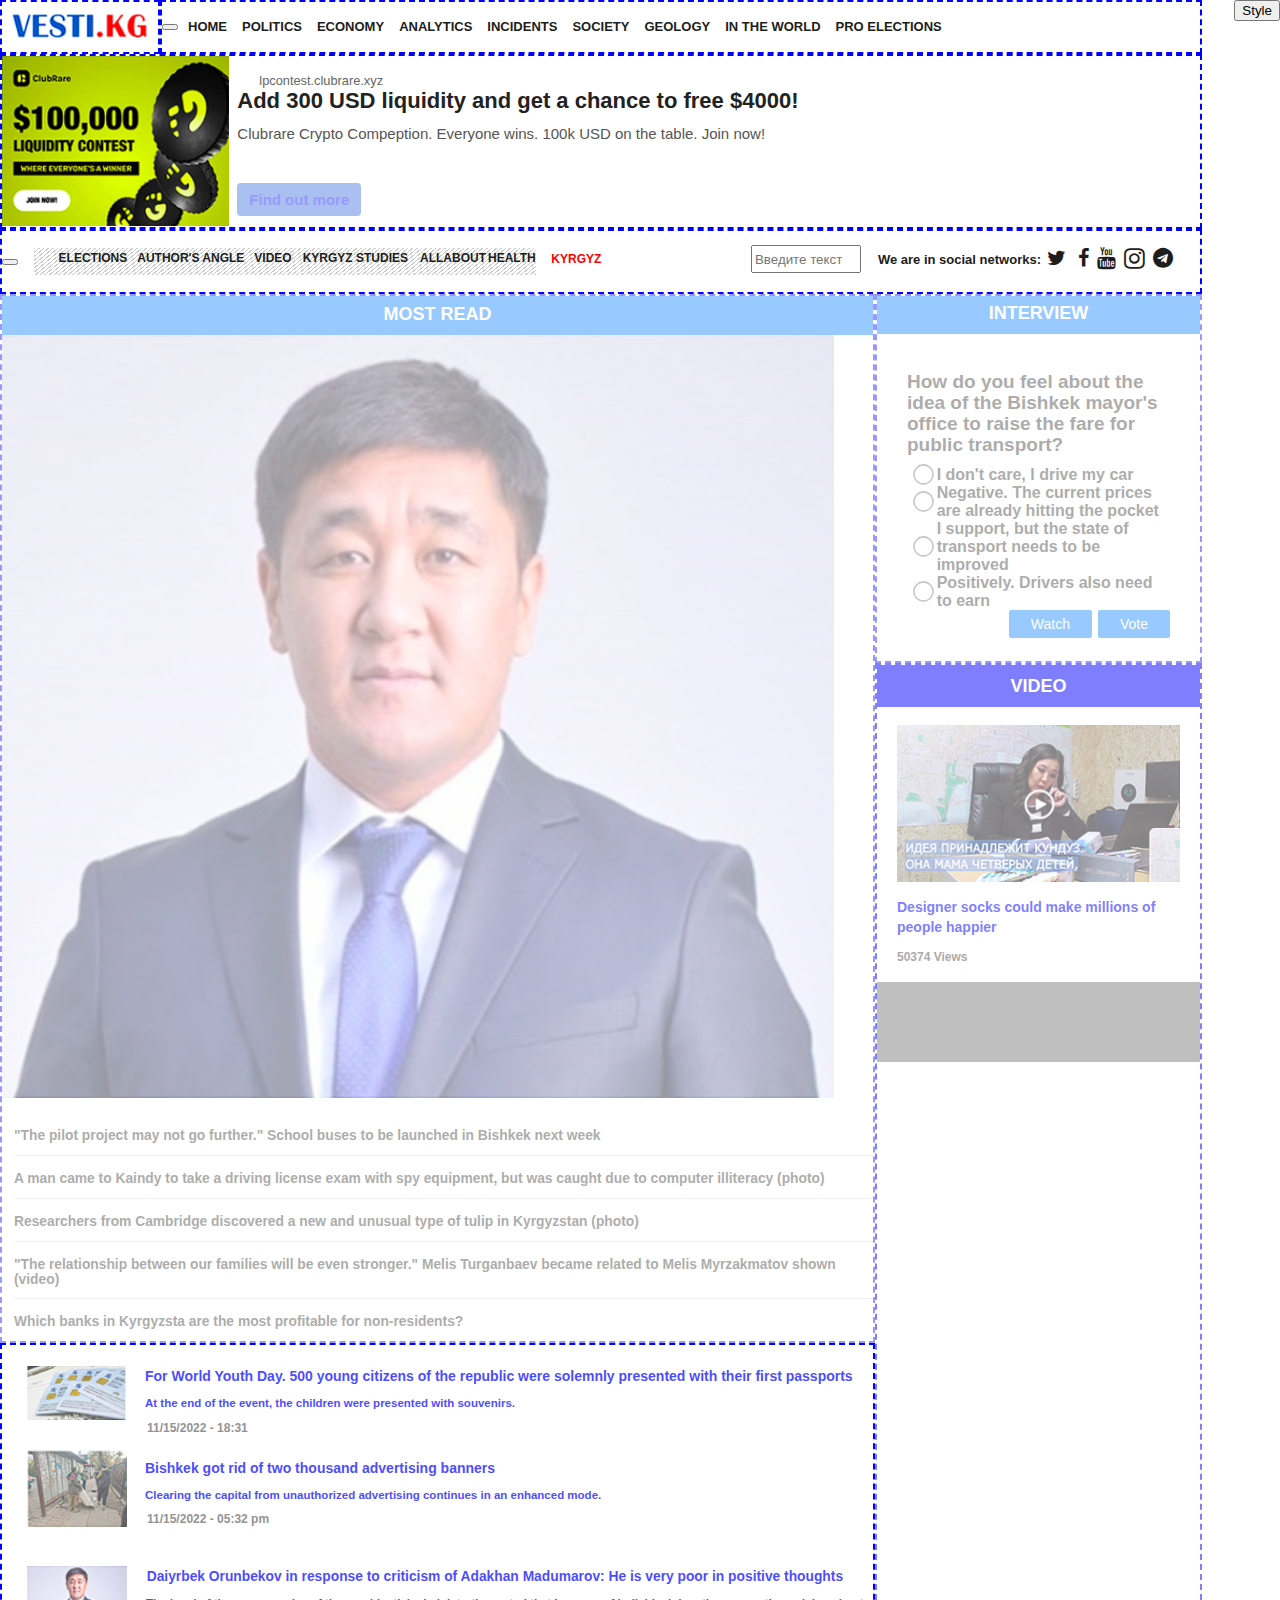
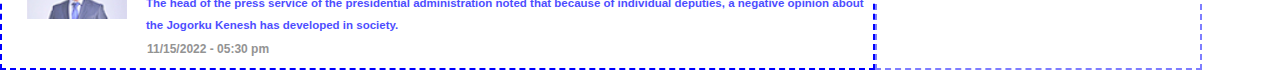
==== commit c27b78e8: "complete final project" ====
--- a/index.html
+++ b/index.html
@@ -2,36 +2,61 @@
 <html lang="en">
 
 <head>
-    <meta charset="UTF-8">
-    <meta http-equiv="X-UA-Compatible" content="IE=edge">
-    <meta name="viewport" content="width=device-width, initial-scale=1.0">
+    <meta charset="UTF-8" />
+    <meta http-equiv="X-UA-Compatible" content="IE=edge" />
+    <meta name="viewport" content="width=device-width, initial-scale=1.0" />
     <title>Assignment 10</title>
-    <link rel="stylesheet" href="styleFinal.css" class="style">
-    <link rel="stylesheet" href="https://cdnjs.cloudflare.com/ajax/libs/font-awesome/4.7.0/css/font-awesome.min.css">
+    <!-- Your original CSS link -->
+    <link rel="stylesheet" href="styleFinal.css" class="style" />
+    <link rel="stylesheet" href="https://cdnjs.cloudflare.com/ajax/libs/font-awesome/4.7.0/css/font-awesome.min.css" />
 </head>
-
+<script>
+    function switchStyle() {
+        let style = document.querySelector('.style');
+        if (style.getAttribute('href') == 'styleFinal2.css') {
+            style.setAttribute('href', 'styleFinal.css');
+        } else {
+            style.setAttribute('href', 'styleFinal2.css');
+        }
+    }
+</script>
 
 <body>
-    <img src='https://cdn.imgchest.com/files/j7mmcrer276.png' style='position: absolute; top:0; left:0;z-index:-1'>
-    <button onclick='switchStyle()' style='position: absolute; top:0; right:0;'>Style</button>
+    <!-- <img src="https://cdn.imgchest.com/files/j7mmcrer276.png"
+        style="position: absolute; top: 0; left: 0; z-index: -1" /> -->
+    <button onclick="switchStyle()" style="position: absolute; top: 0; right: 0">
+        Style
+    </button>
 
     <div class="container">
+        <!-- Box1 -->
         <div class="box1">
             <img src="logo.png" alt="Logo" width="153" height="50" />
         </div>
+
+        <!-- Box2 -->
         <div class="box2">
             <img src="./advertising.png" alt="ClubRare Liquidity Contest" class="advertising" />
             <div class="box2-right">
                 <a href="#" class="url">lpcontest.clubrare.xyz</a>
                 <h2>Add 300 USD liquidity and get a chance to free $4000!</h2>
                 <p>
-                    Clubrare Crypto Compeption. Everyones wins.
+                    Clubrare Crypto Compeption. Everyone wins.
                     100k USD on the table. Join now!
                 </p>
                 <a href="#" class="cta-btn">Find out more</a>
             </div>
         </div>
+
+        <!-- Box3 (Top Nav) -->
         <div class="box3">
+            <!-- Hamburger for mobile -->
+            <button class="hamburger" onclick="toggleBox3Menu()">
+                <span></span>
+                <span></span>
+                <span></span>
+            </button>
+
             <nav>
                 <ul>
                     <li class="li1">ELECTIONS</li>
@@ -54,78 +79,106 @@
                 <i class="fa fa-telegram"></i>
             </div>
         </div>
+
         <div class="box4">
-
-            <div class="heading">
-                MOST READ
-            </div>
-            <div class="most-read-content" style="display: flex;">
-                <img src="person-image.png" alt="Man in suit" class="portrait"
-                    style="width: auto; opacity: 0.4; padding-top: 8px; padding-left: 8px; height: 400px" />
+            <div class="heading">MOST READ</div>
+            <div class="most-read-content">
+                <img src="person-image.png" alt="Man in suit" class="portrait" />
                 <ul class="news-list">
-                    <li class="l1">"The pilot project may not go further." School buses to be launched in Bishkek next
-                        week</li>
-                    <li class="l2">A man came to Kaindy to take a driving license exam with spy equipment, but was
-                        caught
-                        due to computer illiteracy (photo)
-                    </li>
-                    <li class="l3">Researchers from Cambridge discovered a new and unusual type of tulip in Kyrgyzstan
-                        (photo)</li>
-                    <li class="l4">"The relationship between our families will be even stronger." Melis Turganbaev
-                        became related to Melis Myrzakmatov shown (video)</li>
-                    <li class="l5">Which banks in Kyrgyzsta are the most profitable for non-residents?</li>
+                    <li class="l1">
+                        "The pilot project may not go further." School buses to be launched
+                        in Bishkek next week
+                    </li>
+                    <li class="l2">
+                        A man came to Kaindy to take a driving license exam with spy
+                        equipment, but was caught due to computer illiteracy (photo)
+                    </li>
+                    <li class="l3">
+                        Researchers from Cambridge discovered a new and unusual type of
+                        tulip in Kyrgyzstan (photo)
+                    </li>
+                    <li class="l4">
+                        "The relationship between our families will be even stronger." Melis
+                        Turganbaev became related to Melis Myrzakmatov shown (video)
+                    </li>
+                    <li class="l5">
+                        Which banks in Kyrgyzsta are the most profitable for non-residents?
+                    </li>
                 </ul>
             </div>
         </div>
 
+
+        <!-- Box5 -->
         <div class="box5">
             <div class="video-header">VIDEO</div>
             <div class="video-content">
-                <img src="./box7.png" class="video-content-image">
-                <div class="video-title">Designer socks could make millions of people happier</div>
+                <img src="./box7.png" class="video-content-image" />
+                <div class="video-title">
+                    Designer socks could make millions of people happier
+                </div>
                 <div class="video-views">50374 Views</div>
             </div>
             <div class="video-footer"></div>
         </div>
+
+        <!-- Box6 -->
         <div class="box6">
             <section>
                 <article class="article-1">
-                    <img src="./box6img1.png" alt="Children receiving their first passports" class="img-1">
+                    <img src="./box6img1.png" alt="Children receiving their first passports" class="img-1" />
                     <div>
-                        <h2 class="h1-1">For World Youth Day. 500 young citizens of the republic were solemnly presented
-                            with their
-                            first passports</h2>
-                        <p class="p-1">At the end of the event, the children were presented with souvenirs.</p>
+                        <h2 class="h1-1">
+                            For World Youth Day. 500 young citizens of the republic were
+                            solemnly presented with their first passports
+                        </h2>
+                        <p class="p-1">
+                            At the end of the event, the children were presented with
+                            souvenirs.
+                        </p>
                         <time datetime="2022-11-15T18:31" class="datetime-1">11/15/2022 - 18:31</time>
                     </div>
                 </article>
 
                 <article class="article-2">
-                    <img src="./box6img2.png" alt="Workers removing advertising banners in Bishkek" class="img-2">
+                    <img src="./box6img2.png" alt="Workers removing advertising banners in Bishkek" class="img-2" />
                     <div>
                         <h2 class="h2-2">Bishkek got rid of two thousand advertising banners</h2>
-                        <p class="p-2">Clearing the capital from unauthorized advertising continues in an enhanced mode.
+                        <p class="p-2">
+                            Clearing the capital from unauthorized advertising continues in an
+                            enhanced mode.
                         </p>
                         <time datetime="2022-11-15T17:32" class="datetime-2">11/15/2022 - 05:32 pm</time>
                     </div>
                 </article>
 
                 <article class="article-3">
-                    <img src="./box6img3.png" alt="Portrait of Dairybek Orunbekov" class="img-3">
+                    <img src="./box6img3.png" alt="Portrait of Dairybek Orunbekov" class="img-3" />
                     <div>
-                        <h2 class="h2-3">Daiyrbek Orunbekov in response to criticism of Adakhan Madumarov: He is very
-                            poor in positive thoughts</h2>
-                        <p class="p-3">The head of the press service of the presidential administration noted that
-                            because of
-                            individual
-                            deputies, a negative opinion about the Jogorku Kenesh has developed in society.</p>
+                        <h2 class="h2-3">
+                            Daiyrbek Orunbekov in response to criticism of Adakhan Madumarov:
+                            He is very poor in positive thoughts
+                        </h2>
+                        <p class="p-3">
+                            The head of the press service of the presidential administration
+                            noted that because of individual deputies, a negative opinion
+                            about the Jogorku Kenesh has developed in society.
+                        </p>
                         <time datetime="2022-11-15T17:30" class="datetime-3">11/15/2022 - 05:30 pm</time>
                     </div>
                 </article>
             </section>
         </div>
 
+        <!-- Box7 (Bottom Nav) -->
         <div class="box7">
+            <!-- Hamburger for mobile -->
+            <button class="hamburger" onclick="toggleBox7Menu()">
+                <span></span>
+                <span></span>
+                <span></span>
+            </button>
+
             <ul>
                 <li class="list1">HOME</li>
                 <li class="list2">POLITICS</li>
@@ -138,10 +191,14 @@
                 <li class="list9">PRO ELECTIONS</li>
             </ul>
         </div>
+
+        <!-- Box8 -->
         <div class="box8">
             <div class="interview-header">INTERVIEW</div>
             <div class="interview-content">
-                <h2>How do you feel about the idea of the Bishkek mayor's office to raise the fare for public transport?
+                <h2>
+                    How do you feel about the idea of the Bishkek mayor's office to raise
+                    the fare for public transport?
                 </h2>
 
                 <form>
@@ -174,11 +231,27 @@
                         <button type="button" class="btn-vote">Vote</button>
                     </div>
                 </form>
-
             </div>
         </div>
 
     </div>
+
+    <!-- Optional JS to handle hamburger toggles -->
+    <script>
+        function toggleBox3Menu() {
+            // Toggles a class that hides/shows the top nav (Box3) on mobile
+            document
+                .querySelector(".box3 nav ul")
+                .classList.toggle("nav-active");
+        }
+
+        function toggleBox7Menu() {
+            // Toggles a class that hides/shows the bottom nav (Box7) on mobile
+            document
+                .querySelector(".box7 ul")
+                .classList.toggle("nav-active");
+        }
+    </script>
 </body>
 
 </html>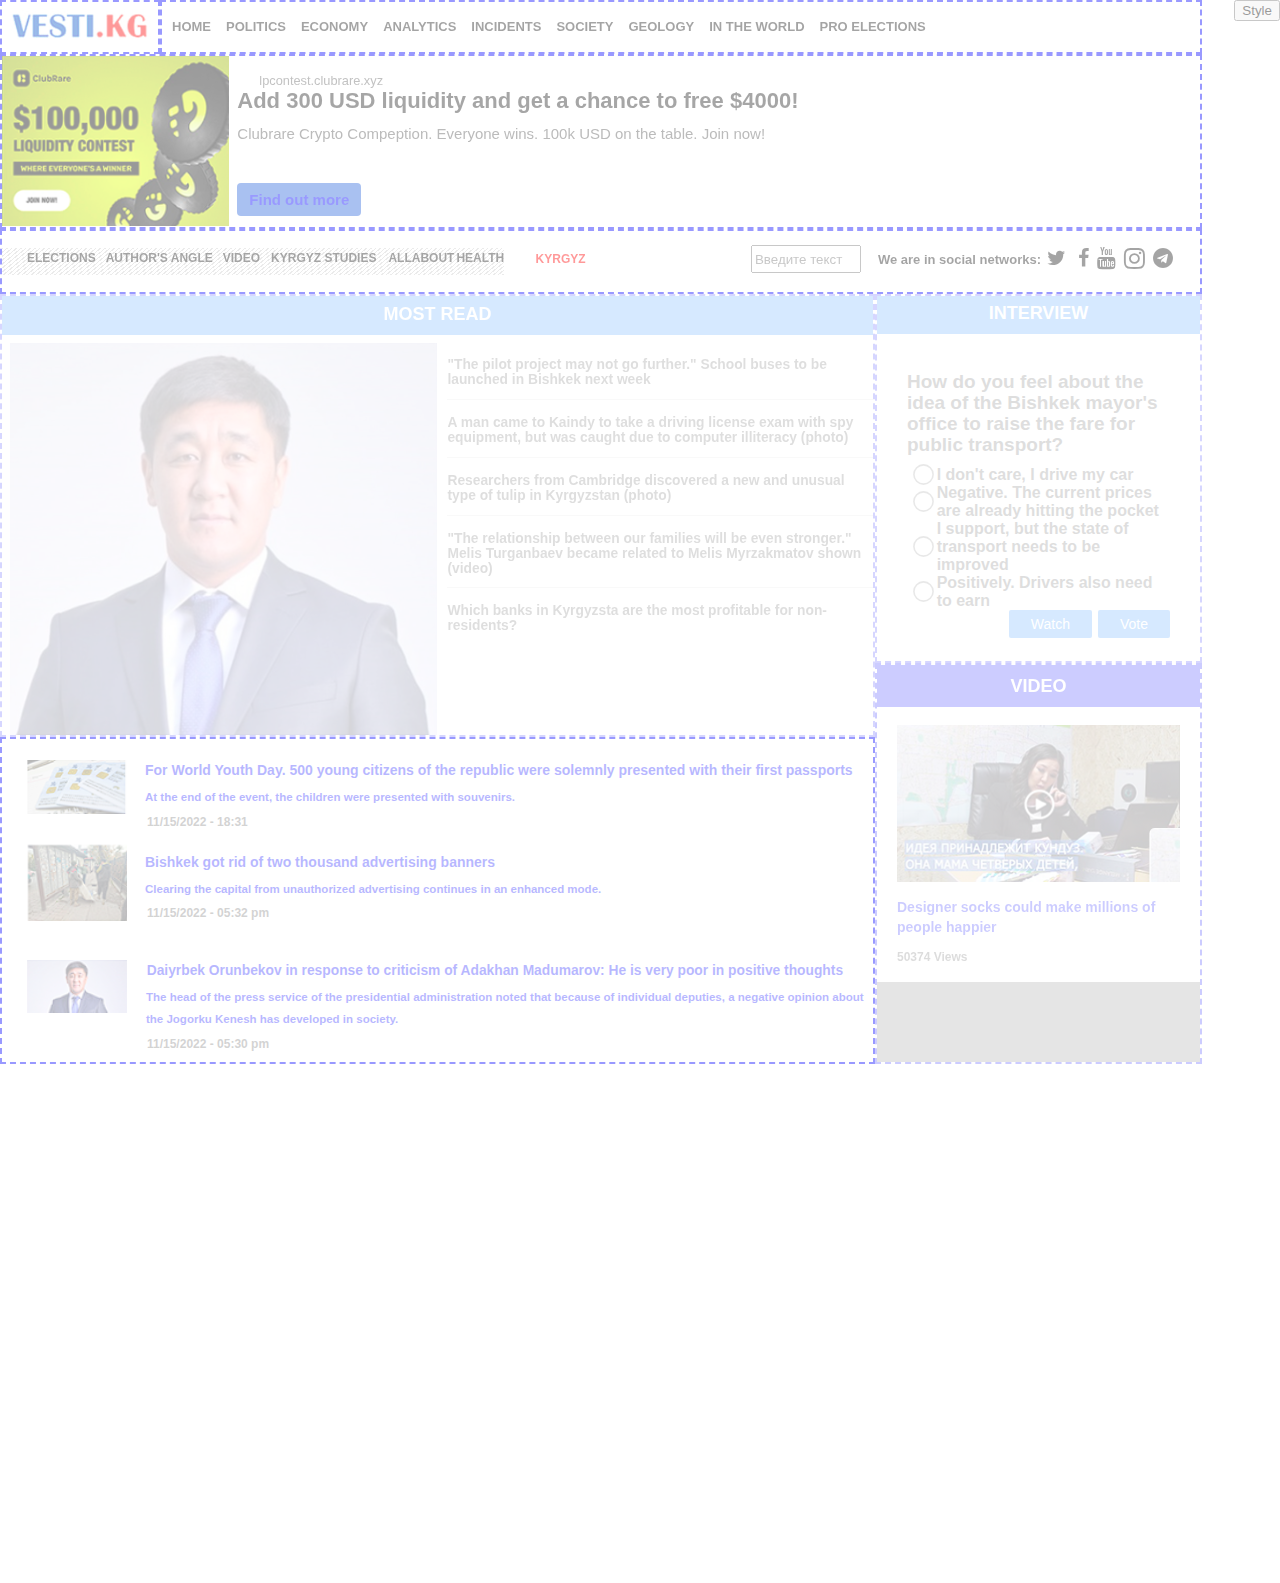
==== commit 48d87964: "complete final project" ====
--- a/index.html
+++ b/index.html
@@ -5,8 +5,7 @@
     <meta charset="UTF-8" />
     <meta http-equiv="X-UA-Compatible" content="IE=edge" />
     <meta name="viewport" content="width=device-width, initial-scale=1.0" />
-    <title>Assignment 10</title>
-    <!-- Your original CSS link -->
+    <title>Final Project</title>
     <link rel="stylesheet" href="styleFinal.css" class="style" />
     <link rel="stylesheet" href="https://cdnjs.cloudflare.com/ajax/libs/font-awesome/4.7.0/css/font-awesome.min.css" />
 </head>
@@ -29,12 +28,9 @@
     </button>
 
     <div class="container">
-        <!-- Box1 -->
         <div class="box1">
             <img src="logo.png" alt="Logo" width="153" height="50" />
         </div>
-
-        <!-- Box2 -->
         <div class="box2">
             <img src="./advertising.png" alt="ClubRare Liquidity Contest" class="advertising" />
             <div class="box2-right">
@@ -47,10 +43,7 @@
                 <a href="#" class="cta-btn">Find out more</a>
             </div>
         </div>
-
-        <!-- Box3 (Top Nav) -->
         <div class="box3">
-            <!-- Hamburger for mobile -->
             <button class="hamburger" onclick="toggleBox3Menu()">
                 <span></span>
                 <span></span>
@@ -108,8 +101,6 @@
             </div>
         </div>
 
-
-        <!-- Box5 -->
         <div class="box5">
             <div class="video-header">VIDEO</div>
             <div class="video-content">
@@ -121,8 +112,6 @@
             </div>
             <div class="video-footer"></div>
         </div>
-
-        <!-- Box6 -->
         <div class="box6">
             <section>
                 <article class="article-1">
@@ -169,10 +158,8 @@
                 </article>
             </section>
         </div>
-
-        <!-- Box7 (Bottom Nav) -->
         <div class="box7">
-            <!-- Hamburger for mobile -->
+
             <button class="hamburger" onclick="toggleBox7Menu()">
                 <span></span>
                 <span></span>
@@ -236,17 +223,16 @@
 
     </div>
 
-    <!-- Optional JS to handle hamburger toggles -->
     <script>
         function toggleBox3Menu() {
-            // Toggles a class that hides/shows the top nav (Box3) on mobile
+
             document
                 .querySelector(".box3 nav ul")
                 .classList.toggle("nav-active");
         }
 
         function toggleBox7Menu() {
-            // Toggles a class that hides/shows the bottom nav (Box7) on mobile
+
             document
                 .querySelector(".box7 ul")
                 .classList.toggle("nav-active");
--- a/styleFinal.css
+++ b/styleFinal.css
@@ -12,13 +12,9 @@
     color: blue;
     margin: 0;
     padding: 0;
-}
-
-body>img {
-    opacity: 0.5;
-}
-
-/* Container Grid Layout */
+    opacity: 0.4;
+}
+
 .container {
     display: grid;
     grid-template-rows: minmax(50px, auto) minmax(175px, auto) minmax(65px, auto) minmax(369px, auto) minmax(65px, auto) minmax(327px, auto);
@@ -36,7 +32,6 @@
     border: 2px dashed blue;
 }
 
-/* Boxes */
 .box1 {
     grid-area: one;
     display: flex;
@@ -54,9 +49,7 @@
 
 .advertising {
     height: 170px;
-
     display: block;
-
 }
 
 .box2-right .url {
@@ -71,10 +64,6 @@
     text-decoration: underline;
 }
 
-/* Heading (the large text) */
-
-
-/* Paragraph text */
 .box2-right p {
     font-size: 15px;
     margin-bottom: 2rem;
@@ -82,14 +71,12 @@
     color: #555;
 }
 
-/* CTA button */
 .box2-right .cta-btn {
     display: inline-block;
     padding: 8px 12px;
     background-color: #2a64db;
     color: blue;
     border-radius: 4px;
-    opacity: 0.4;
     font-size: 15px;
     font-weight: bold;
     text-decoration: none;
@@ -114,7 +101,6 @@
     padding-left: 8px;
 }
 
-
 .box2-right .url:hover {
     text-decoration: underline;
 }
@@ -137,15 +123,26 @@
 
 .box4 {
     grid-area: four;
+    font-family: Arial, Helvetica, sans-serif;
     opacity: 0.4;
-    font-family: Arial, Helvetica, sans-serif;
-}
-
-.news-list {
+}
+
+.box4 .most-read-content {
+    display: flex;
+    flex-direction: row;
+    align-items: flex-start;
+}
+
+.portrait {
+    padding-top: 8px;
+    padding-left: 8px;
+    height: 400px;
+}
+
+.box4 .news-list {
+    margin-left: -30px;
     list-style: none;
-    margin: 0;
-    font-weight: bold;
-    padding-left: 12px;
+    font-weight: bold;
     font-size: 13.8px;
     color: #333;
 }
@@ -182,7 +179,6 @@
 .news-list li:last-child {
     border-bottom: none;
 }
-
 
 .heading {
     background-color: #007bff;
@@ -193,9 +189,7 @@
     padding-top: 8px;
     padding-bottom: 10px;
     display: flex;
-
-}
-
+}
 
 .box5 {
     grid-area: five;
@@ -203,7 +197,6 @@
     font-family: Arial, Helvetica, sans-serif;
     font-weight: bold;
 }
-
 
 .box7 {
     grid-area: seven;
@@ -250,10 +243,7 @@
     line-height: 1.1;
     padding-top: 8px;
     margin-bottom: 10px;
-
-}
-
-
+}
 
 .interview-buttons {
     display: flex;
@@ -272,31 +262,25 @@
     font-size: 14px;
     cursor: pointer;
     border-radius: 2px;
-    /* optional slight rounding */
 }
 
 .interview-buttons .btn-watch:hover,
 .interview-buttons .btn-vote:hover {
     background-color: #0056b3;
-    /* darker blue on hover */
 }
 
 .custom-radio-option {
     display: flex;
     align-items: center;
     margin-left: 10px;
-
 }
 
 .custom-radio-option input[type="radio"] {
     transform: scale(1.6);
-    /* Adjust as needed, e.g., 1.5, 2, etc. */
     margin-right: 0.5em;
-    /* Space between radio and label */
     cursor: pointer;
 }
 
-/* Top Navigation (box3) */
 .box3 nav ul {
     display: flex;
     list-style: none;
@@ -329,7 +313,6 @@
     padding-left: 2px;
 }
 
-/* Kyrgyz label in box3 */
 .box3 .kyrgyz {
     font-size: 12px;
     padding-bottom: 5px;
@@ -338,7 +321,6 @@
     color: red;
 }
 
-/* Social and language section in box3 */
 .box3 .social-and-language {
     font-size: 13px;
     font-weight: bold;
@@ -348,7 +330,6 @@
     align-items: center;
 }
 
-/* Input field styling */
 .social-and-language input {
     width: 110px;
     height: 28px;
@@ -358,21 +339,15 @@
 }
 
 .social-and-language span {
-
     margin-bottom: 5px;
-
     padding-right: 4px;
 }
 
-/* "We are in social networks:" label */
 .social-and-language .social {
     font-size: 13px;
     margin-right: 2px;
 }
 
-/* Icon styling  */
-
-/* Adjusting specific icon sizes as previously done inline */
 .social-and-language i.fa.fa-twitter {
     font-size: 20px;
     margin-right: 12px;
@@ -403,13 +378,9 @@
     margin-bottom: 7px;
 }
 
-
-
 .video-header {
     background-color: blue;
-    /* Blue background */
     color: #fff;
-    /* White text */
     text-align: center;
     font-size: 18px;
     font-weight: bold;
@@ -418,13 +389,11 @@
     align-items: center;
     padding-bottom: 10px;
     padding-top: 11px;
-
 }
 
 .video-footer {
     background-color: gray;
     height: 80px;
-    /* Blue background */
     color: #fff;
 }
 
@@ -453,8 +422,6 @@
     margin-top: 0px;
 }
 
-
-/* Box7 ul (bottom navigation) */
 .box7 ul {
     display: flex;
     list-style: none;
@@ -505,11 +472,7 @@
 }
 
 .box3 ul {
-    background: repeating-linear-gradient(140deg,
-            #ccc,
-            #ccc 1px,
-            #fff 1px,
-            #fff 3px);
+    background: repeating-linear-gradient(140deg, #ccc, #ccc 1px, #fff 1px, #fff 3px);
 }
 
 .box3 {
@@ -527,7 +490,6 @@
 .box6 {
     grid-area: six;
 }
-
 
 .box6 .article-1 {
     line-height: 2.1;
@@ -567,7 +529,6 @@
     color: #666;
 }
 
-/* divide */
 .box6 .article-2 {
     line-height: 2.1;
     font-size: 8px;
@@ -576,7 +537,6 @@
     align-items: center;
     background-color: #fff;
     padding-left: 25px;
-
 }
 
 .box6 .article-2 .img-2 {
@@ -594,7 +554,6 @@
     font-size: 14px;
     margin-top: 13px;
     padding-left: 3px;
-
 }
 
 .box6 .article-2 .p-2 {
@@ -609,7 +568,6 @@
     color: #666;
 }
 
-/* divide */
 .box6 .article-3 {
     line-height: 2.2;
     font-size: 8px;
@@ -635,7 +593,6 @@
     font-size: 13.8px;
     margin-top: 30px;
     padding-left: 4.7px;
-    /* line-height: 1.9; */
 }
 
 .box6 .article-3 .p-3 {
@@ -651,17 +608,6 @@
     color: #666;
 }
 
-@media (max-width: 500px) {
-    .container {
-        grid-template-columns: 100%;
-        grid-template-areas:
-            "one"
-            "seven"
-            "two"
-            "three"
-            "four"
-            "five"
-            "six"
-            "eight";
-    }
+.hamburger {
+    display: none !important;
 }